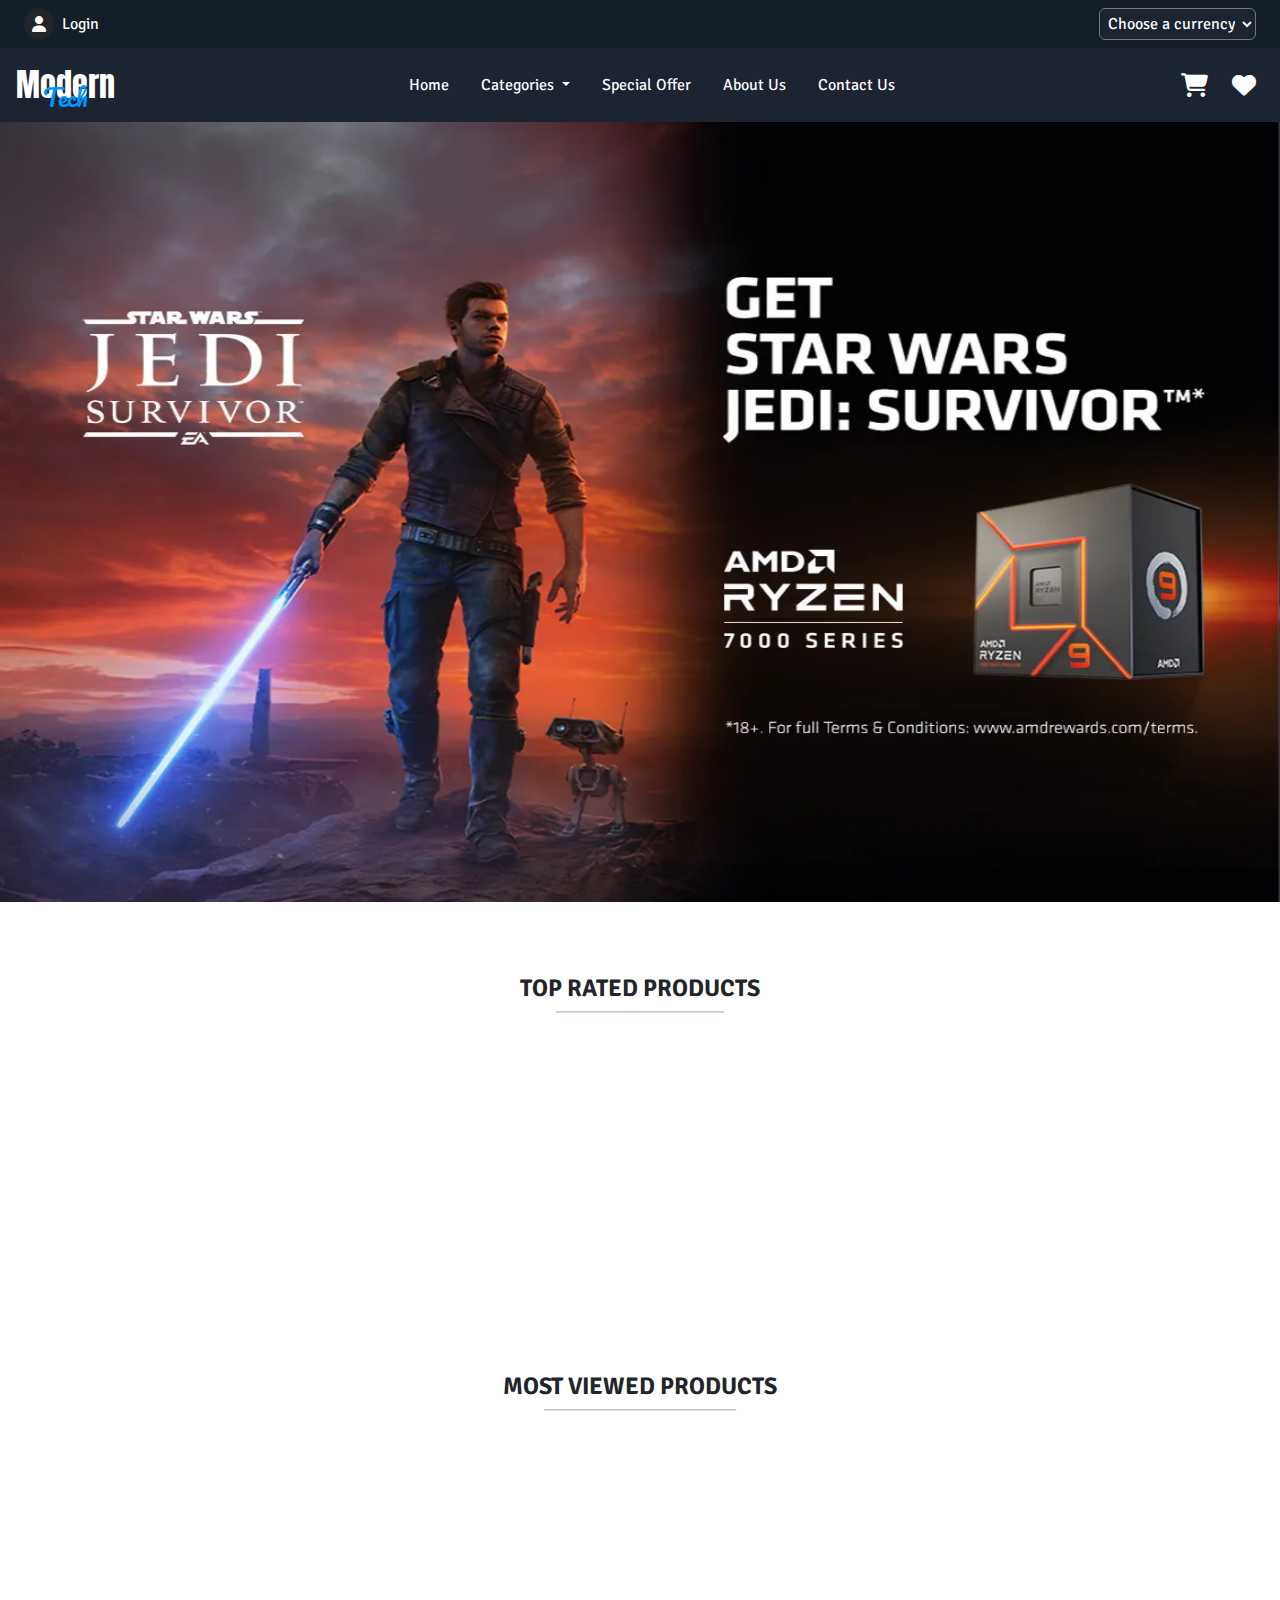
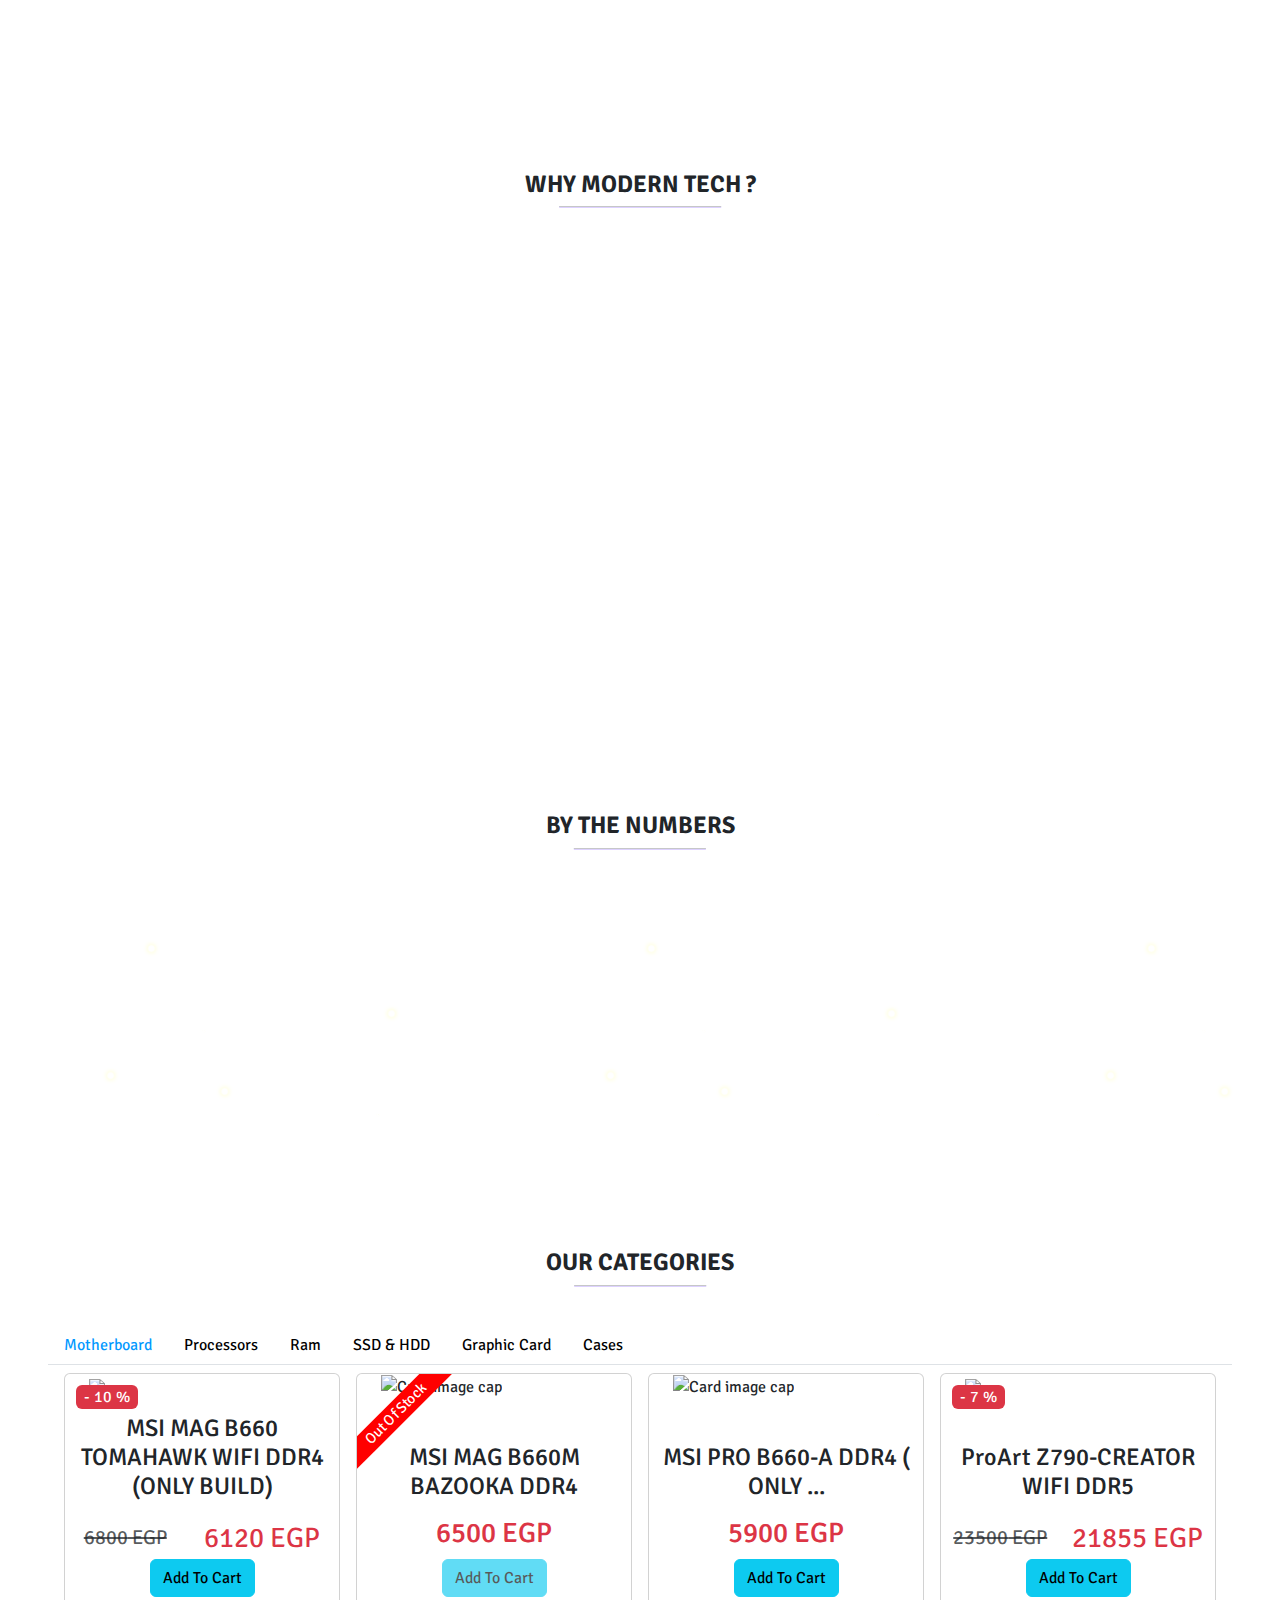
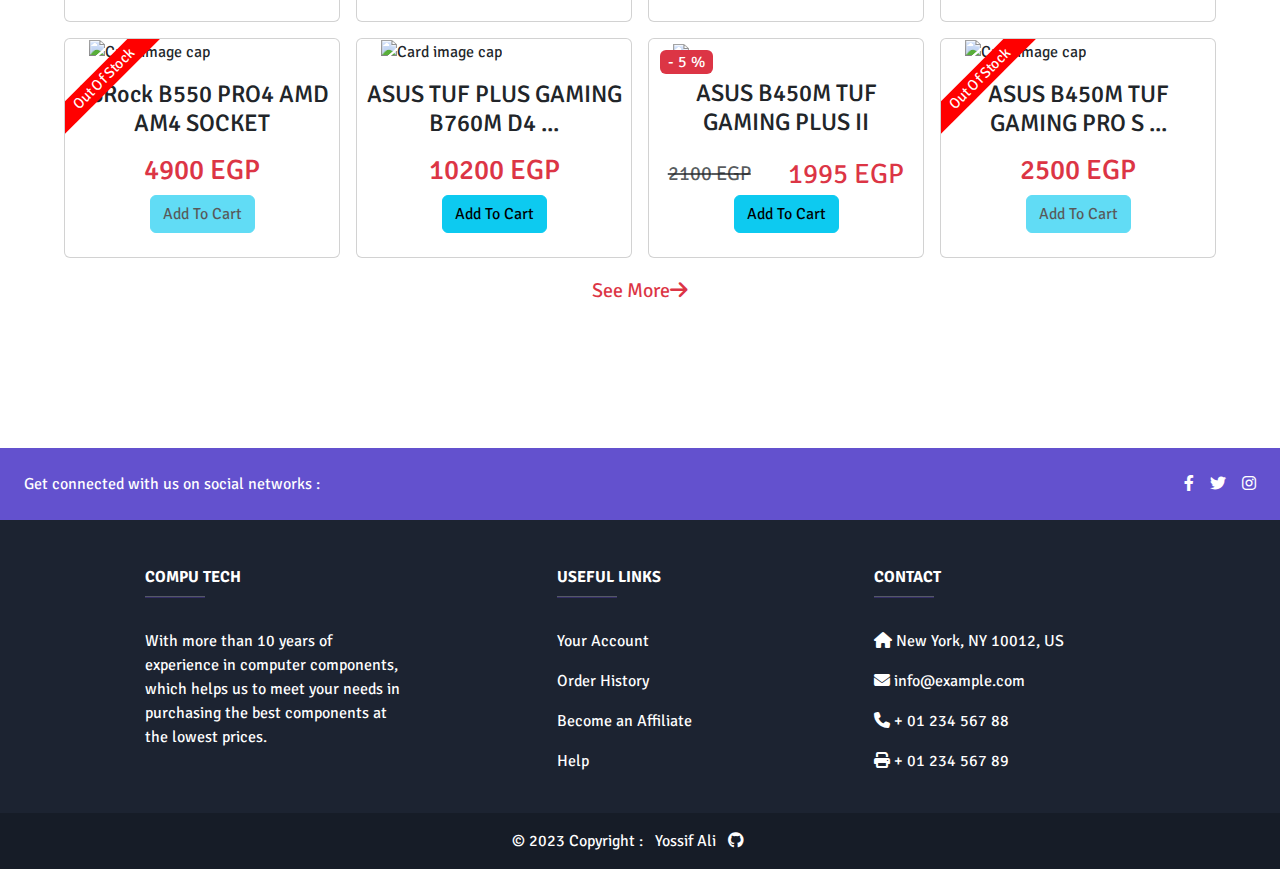
==== index.html @ b9040b74 "9/8/2023" ====
<!DOCTYPE html>
<html lang="en">
	<head>
		<meta charset="UTF-8" />
		<meta http-equiv="X-UA-Compatible" content="IE=edge" />
		<meta name="viewport" content="width=device-width, initial-scale=1.0" />
		<!-- Owl Carousel Style -->
		<link rel="stylesheet" href="Assets/stylesheets/owl.carousel.min.css" />
		<!-- Owl Carousel Theme Style -->
		<link
			rel="stylesheet"
			href="Assets/stylesheets/owl.theme.default.min.css"
		/>
		<!-- Font awesome -->
		<link rel="stylesheet" href="Assets/stylesheets/all.min.css" />
		<!-- Bootstrap -->
		<link rel="stylesheet" href="Assets/stylesheets/bootstrap.min.css" />
		<!-- WOW -->
		<link rel="stylesheet" href="Assets/stylesheets/animate.css" />
		<!-- Global Style -->
		<link rel="stylesheet" href="Assets/stylesheets/global.css" />
		<!-- File Style -->
		<link rel="stylesheet" href="Assets/stylesheets/master.css" />
		<!-- Product Aleart Style -->
		<link rel="stylesheet" href="Assets/stylesheets/productAleart.css" />
		<!-- Title -->
		<title>Home | Modern Tech</title>
		<!-- Icon -->
		<link rel="icon" type="image/x-icon" href="Assets/images/blacklogo.png"/>
	</head>
	<body>
		<!-- Shoppingcart -->
		<aside class="shoppingCart position-fixed d-none">
			<div class="details position-absolute">
				<div class="cartHeader p-3">
					<div
						class="d-flex align-items-center justify-content-between"
					>
						<h4 class="m-0">Your Cart</h4>
						<i class="fas fa-x closeCart"></i>
					</div>
				</div>
				<hr />
				<div class="carts"></div>
				<div class="btns p-3 w-100">
					<hr />
					<div
						class="d-flex gap-2 align-items-center justify-content-end px-3"
					>
						<h6 class="text-muted">Total :</h6>
						<h6 class="totalCartsPrice">0</h6>
					</div>
					<a
						href="cart.html"
						class="btn btn-outline-info w-100 my-2 text-decoration-none"
						>Edit Cart</a
					>
					<a
						href="checkout.html"
						class="btn btn-outline-primary w-100 my-2 text-decoration-none"
						>Checkout</a
					>
				</div>
			</div>
		</aside>
		<!-- Wishlist -->
		<aside class="wishListCtn position-fixed d-none" data-bs-scroll="false" data-bs-backdrop="true">
			<div class="details position-absolute" data-bs-scroll="false" data-bs-backdrop="true">
				<div class="cartHeader p-3">
					<div
						class="d-flex align-items-center justify-content-between"
					>
						<h4 class="m-0">Wishlist</h4>
						<i class="fas fa-x closeCart"></i>
					</div>
				</div>
				<hr />
				<div class="Wishes"></div>
			</div>
		</aside>
		<!-- Loading Icon -->
		<div class="loadingIcon">
			<img src="Assets/images/load.gif" alt="" />
		</div>
		<!-- First Nav -->
		<nav
			class="firstNav text-white w-100 d-flex align-items-center justify-content-between px-4 py-2"
		>
			<div class="login position-relative d-flex align-items-center">
				<div class="nav-item dropdown">
					<a
						class="nav-link menu"
						href="#"
						id="navbarDropdown"
						role="button"
						data-bs-toggle=""
						aria-haspopup="true"
						aria-expanded="false"
					>
						<i
							class="fas fa-user bg-dark text-white userImg position-relative p-2 rounded-pill"
							>
							<img class="rounded-pill" src="" alt=""
						/></i>
					</a>
					<div
						class="dropdown-menu userSettings"
						aria-labelledby="navbarDropdown"
					>
						<a class="dropdown-item logout" href="#">Logout</a>
						<a class="dropdown-item" href="profile.html"
							>Edit Profile</a
						>
						<a class="dropdown-item orderHistory" href="orderhistory.html"
							>Order History</a
						>
					</div>
				</div>
				<a
					href="login.html"
					class="text-decoration-none text-white userName mx-2"
					>Login</a
				>
			</div>
			<select name="currency" id="currency" class="rounded-2 p-1">
				<option hidden value="">Choose a currency</option>
				<option value="Egy">Egy</option>
				<option value="dolar">USD</option>
				<option value="Euro">Euro</option>
				<option value="CAD">CAD</option>
			</select>
		</nav>
		<!-- NavBar -->
		<nav class="navbar navbar-expand-lg navbar-dark px-3" id="nav">
			<div class="navbar-brand fs-2 logo position-relative">
				Modern <span class="position-absolute">Tech</span>
			</div>
			<button
				class="navbar-toggler"
				type="button"
				data-bs-toggle="collapse"
				data-bs-target="#navbarSupportedContent"
				aria-controls="navbarSupportedContent"
				aria-expanded="false"
				aria-label="Toggle navigation"
			>
				<span class="navbar-toggler-icon navbar-dark"></span>
			</button>
			<div class="collapse navbar-collapse" id="navbarSupportedContent">
				<ul class="navbar-nav m-auto">
					<li class="nav-item m-2 active">
						<a class="nav-link position-relative" href="index.html"
							>Home <span class="sr-only">(current)</span></a
						>
					</li>
					<li class="nav-item m-2 dropdown">
						<a
							class="nav-link dropdown-toggle"
							href="#"
							id="navbarDropdown"
							role="button"
							data-bs-toggle="dropdown"
							aria-haspopup="true"
							aria-expanded="false"
						>
							Categories
						</a>
						<div
							class="dropdown-menu"
							aria-labelledby="navbarDropdown"
						>
							<a class="dropdown-item" href="category.html"
								>All Categories</a
							>
							<div class="dropdown-divider"></div>
							<a
								class="dropdown-item"
								href="category.html?category=Motherboard"
								>Motherboard</a
							>
							<a
								class="dropdown-item"
								href="category.html?category=Processors"
								>Processors</a
							>
							<a
								class="dropdown-item"
								href="category.html?category=Ram"
								>Ram</a
							>
							<a
								class="dropdown-item"
								href="category.html?category=SSD"
								>SSD & HDD</a
							>
							<a
								class="dropdown-item"
								href="category.html?category=Graphic%20Card"
								>Graphic Card</a
							>
							<a
								class="dropdown-item"
								href="category.html?category=Cases"
								>Cases</a
							>
							<a class="dropdown-item" href="#"></a>
						</div>
					</li>
					<li class="nav-item m-2">
						<a class="nav-link position-relative" href="#"
							>Special Offer</a
						>
					</li>
					<li class="nav-item m-2">
						<a class="nav-link position-relative" href="#"
							>About Us</a
						>
					</li>
					<li class="nav-item m-2">
						<a class="nav-link position-relative" href="#"
							>Contact Us</a
						>
					</li>
				</ul>
				<div class="cartCtn d-flex align-items-center gap-2 text-white">
					<div class="shopIcon position-relative py-2">
						<i
							class="fa-solid fa-cart-shopping text-secondary fs-4 text-white bg-transparent rounded-pill p-2 shoppingCartIcon"
						></i>
						<span
							class="cartCount position-absolute rounded-pill"
						></span>
					</div>
					<div class="wishListIcon position-relative py-2">
						<i
							class="fas fa-heart text-secondary fs-4 text-white bg-transparent rounded-pill p-2"
						></i>
						<span
							class="WishListCount position-absolute rounded-pill"
						></span>
					</div>
				</div>
			</div>
		</nav>
		<!-- To Top Button -->
		<button id="toTop" class="btn">
			<i class="fas fa-arrow-up"></i>
		</button>
		<!-- Hero Slider -->
		<section class="hero d-none d-md-block">
			<div class="owl-carousel">
				<img
					class="w-100 h-100 banner1"
					src="Assets/images/banner3.jpg"
					alt="Banner Image"
				/>
				<img
					class="w-100 h-100 banner2"
					src="Assets/images/banner2.jpg"
					alt="Banner Image"
				/>
				<img
					class="w-100 h-100 banner3"
					src="Assets/images/banner4.jpg"
					alt="Banner Image"
				/>
				<img
					class="w-100 h-100 banner4"
					src="Assets/images/banner5.webp"
					alt="Banner Image"
				/>
				<img
					class="w-100 h-100 banner5"
					src="Assets/images/banner6.jpg"
					alt="Banner Image"
				/>
				<img
					class="w-100 h-100 banner6"
					src="Assets/images/banner1.jpg"
					alt="Banner Image"
				/>
			</div>
		</section>
		<!-- Mobile Hero Slider -->
		<section class="mHero d-block d-md-none">
			<div class="owl-carousel">
				<img
					class="banner1"
					src="Assets/images/mbanner1.jpg"
					alt="Banner Image"
				/>
				<img
					class="banner2"
					src="Assets/images/mBanner2.jpg"
					alt="Banner Image"
				/>
				<img
					class="banner4"
					src="Assets/images/mbanner4.jpg"
					alt="Banner Image"
				/>
				<img
					class="banner5"
					src="Assets/images/mbanner5.jpg"
					alt="Banner Image"
				/>
				<img
					class="banner6"
					src="Assets/images/mBanner6.jpg"
					alt="Banner Image"
				/>
			</div>
		</section>
		<!-- Top Rated Products -->
		<div class="topRated my-5">
			<div class="sectionHeader position-relative mx-auto mb-5">
				<h4 class="text-uppercase fw-bold">Top Rated Products</h4>
				<hr class="mb-4 mt-0 d-inline-block position-absolute" />
			</div>
			<div
				class="owl-carousel wow fadeIn"
				data-wow-delay="0.5s"
				data-wow-duration="1s"
				data-wow-offset="100"
			></div>
		</div>
		<!-- Most Viewed Products -->
		<div class="mostViewed my-5">
			<div class="sectionHeader position-relative mx-auto mb-5">
				<h4 class="text-uppercase fw-bold">Most Viewed Products</h4>
				<hr class="mb-4 mt-0 d-inline-block position-absolute" />
			</div>
			<div
				class="owl-carousel wow bounceInUp"
				data-wow-duration="1s"
				data-wow-offset="200"
			></div>
		</div>
		
		<!-- Why Modern Tech -->
		<div class="my-5">
			<div class="why my-5 m-auto">
				<div class="whytext">
					<div
						class="sectionHeader position-relative mx-auto mb-5 pb-4"
					>
						<h4 class="text-uppercase fw-bold">
							Why Modern Tech ?
						</h4>
						<hr
							class="mb-4 mt-0 d-inline-block position-absolute"
						/>
					</div>
				</div>
				<div
					class="d-flex justify-content-center gap-4 flex-lg-row flex-column"
				>
					<div
						class="box hover shadow rounded-2 p-2 text-center col-12 col-lg-3 py-5 px-5 position-relative wow bounceInUp"
						data-wow-delay="0.5s"
						data-wow-offset="100"
					>
						<h3>01</h3>
						<h2>High Quality Products</h2>
						<div class="text text-black py-3">
							You can choose from your specs with high products
							variety , high quality , Long Term warranty
						</div>
						<div class="overlay position-absolute rounded-2"></div>
					</div>
					<div
						class="box box2 shadow rounded-2 p-2 text-center col-12 col-lg-3 py-5 px-5 text-white wow bounceInUp"
						data-wow-delay="0.5s"
						data-wow-offset="100"
					>
						<h3>02</h3>
						<h2>Fast delivery</h2>
						<div class="text py-3">
							Enjoy Delivering speed and reliability, Your package
							in our safe hands, Faster than you can think
						</div>
					</div>
					<div
						class="box hover shadow rounded-2 p-2 text-center col-12 col-lg-3 py-5 px-5 position-relative wow bounceInUp"
						data-wow-delay="0.5s"
						data-wow-offset="100"
					>
						<h3>03</h3>
						<h2>Expert Customer Service</h2>
						<div class="text text-black py-3">
							Enjoy Your Pc with Long Term warranty , 24/7
							customer Support
						</div>
						<div
							class="overlay test position-absolute rounded-2"
						></div>
					</div>
				</div>
				<!-- counter -->
				<div class="sectionHeader position-relative mx-auto mt-5 mb-5">
					<h4 class="text-uppercase fw-bold">by the numbers</h4>
					<hr class="mb-4 mt-0 d-inline-block position-absolute" />
				</div>
				<div
					class="row d-flex flex-wrap rounded-2 w-100 m-auto g-4 p-4 my-5 position-relative align-items-stretch"
				>
					<div class="item col-6 col-md-3">
						<div
							class="counterContainer text-center rounded-3 py-5 h-100 wow fadeIn"
							data-wow-duration="1s"
							data-wow-delay=".5s"
							data-wow-offset="100"
						>
							<h5>
								<span class="counter h1 text-white">2000</span
								><span class="text-danger">+</span>
							</h5>
							<p class="text-info">Satisfied Customers</p>
						</div>
					</div>
					<div class="item col-6 col-md-3">
						<div
							class="counterContainer text-center rounded-3 py-5 h-100 wow fadeIn"
							data-wow-duration=".7"
							data-wow-delay=".5s"
							data-wow-offset="100"
						>
							<h5>
								<span class="counter h1 text-white">1200</span
								><span class="text-danger">+</span>
							</h5>
							<p class="text-info">5 Star Reviews</p>
						</div>
					</div>
					<div class="item col-6 col-md-3">
						<div
							class="counterContainer text-center rounded-3 py-5 h-100 wow fadeIn"
							data-wow-duration=".7"
							data-wow-delay=".5s"
							data-wow-offset="100"
						>
							<h5>
								<span class="counter h1 text-white">1800</span
								><span class="text-danger">+</span>
							</h5>
							<p class="text-info">Customer were helped</p>
						</div>
					</div>
					<div class="item col-6 col-md-3">
						<div
							class="counterContainer text-center rounded-3 py-5 h-100 wow fadeIn"
							data-wow-duration="1s"
							data-wow-delay=".5s"
							data-wow-offset="100"
						>
							<h5>
								<span class="counter h1 text-white">1500</span
								><span class="text-danger">+</span>
							</h5>
							<p class="text-info">Orders Shipped</p>
						</div>
					</div>
					<div class="overlay position-absolute"></div>
				</div>
			</div>
		</div>
		<div class="offcanvas offcanvas-start" tabindex="-1" id="offcanvasWithBackdrop" aria-labelledby="offcanvasWithBackdropLabel">
			<div class="offcanvas-header">
			  <h5 class="offcanvas-title" id="offcanvasWithBackdropLabel">Offcanvas with backdrop</h5>
			  <button type="button" class="btn-close text-reset" data-bs-dismiss="offcanvas" aria-label="Close"></button>
			</div>
			<div class="offcanvas-body">
			  <p>.....</p>
			</div>
		  </div>
		<!-- Category -->
		<div class="m-5 pt-5 Categories">
			<div class="sectionHeader position-relative mx-auto mb-5">
				<h4 class="text-uppercase fw-bold">Our Categories</h4>
				<hr class="mb-4 mt-0 d-inline-block position-absolute" />
			</div>
			<button class="d-block d-md-none btn btn-primary m-auto mb-3" type="button" data-bs-toggle="offcanvas" data-bs-target="#offcanvasScrolling" aria-controls="offcanvasScrolling">Change Category</button>
			<div class="offcanvas offcanvas-start" data-bs-scroll="false" data-bs-backdrop="false" tabindex="-1" id="offcanvasScrolling" aria-labelledby="offcanvasScrollingLabel">
				<div class="offcanvas-header">
				  <h5 class="offcanvas-title text-dark" id="offcanvasScrollingLabel">Choose Category</h5>
				  <button type="button" class="btn-close text-reset" data-bs-dismiss="offcanvas" aria-label="Close"></button>
				</div>
				<div class="offcanvas-body">
						  <nav>
						  <div class="d-flex flex-column" id="nav-tab" role="tablist">
							  <button
								  class="btn btn-primary categoryTab p-2 m-2 active"
								  id="Motherboard-tab"
								  data-bs-toggle="tab"
								  data-bs-target="#Motherboard"
								  type="button"
								  role="tab"
								  aria-controls="Motherboard"
								  aria-selected="true"
							  >
								  Motherboard
							  </button>
							  <button
								  class="btn btn-primary categoryTab p-2 m-2"
								  id="Processors-tab"
								  data-bs-toggle="tab"
								  data-bs-target="#Processors"
								  type="button"
								  role="tab"
								  aria-controls="Processors"
								  aria-selected="false"
							  >
								  Processors
							  </button>
							  <button
								  class="btn btn-primary categoryTab p-2 m-2"
								  id="Ram-tab"
								  data-bs-toggle="tab"
								  data-bs-target="#Ram"
								  type="button"
								  role="tab"
								  aria-controls="Ram"
								  aria-selected="false"
							  >
								  Ram
							  </button>
							  <button
								  class="btn btn-primary categoryTab p-2 m-2"
								  id="SSD-tab"
								  data-bs-toggle="tab"
								  data-bs-target="#SSD"
								  type="button"
								  role="tab"
								  aria-controls="SSD"
								  aria-selected="false"
							  >
								  SSD & HDD
							  </button>
							  <button
								  class="btn btn-primary categoryTab p-2 m-2"
								  id="Graphic_Card-tab"
								  data-bs-toggle="tab"
								  data-bs-target="#Graphic_Card"
								  type="button"
								  role="tab"
								  aria-controls="Graphic_Card"
								  aria-selected="false"
							  >
								  Graphic Card
							  </button>
							  <button
								  class="btn btn-primary categoryTab p-2 m-2"
								  id="Cases-tab"
								  data-bs-toggle="tab"
								  data-bs-target="#Cases"
								  type="button"
								  role="tab"
								  aria-controls="Cases"
								  aria-selected="false"
							  >
								  Cases
							  </button>
						  </div>
					  </nav>
				</div>
			  </div>
			<nav class="d-none d-md-block">
				<div class="nav nav-tabs" id="nav-tab" role="tablist">
					<button
						class="nav-link active"
						id="Motherboard-tab"
						data-bs-toggle="tab"
						data-bs-target="#Motherboard"
						type="button"
						role="tab"
						aria-controls="Motherboard"
						aria-selected="true"
					>
						Motherboard
					</button>
					<button
						class="nav-link"
						id="Processors-tab"
						data-bs-toggle="tab"
						data-bs-target="#Processors"
						type="button"
						role="tab"
						aria-controls="Processors"
						aria-selected="false"
					>
						Processors
					</button>
					<button
						class="nav-link"
						id="Ram-tab"
						data-bs-toggle="tab"
						data-bs-target="#Ram"
						type="button"
						role="tab"
						aria-controls="Ram"
						aria-selected="false"
					>
						Ram
					</button>
					<button
						class="nav-link"
						id="SSD-tab"
						data-bs-toggle="tab"
						data-bs-target="#SSD"
						type="button"
						role="tab"
						aria-controls="SSD"
						aria-selected="false"
					>
						SSD & HDD
					</button>
					<button
						class="nav-link"
						id="Graphic_Card-tab"
						data-bs-toggle="tab"
						data-bs-target="#Graphic_Card"
						type="button"
						role="tab"
						aria-controls="Graphic_Card"
						aria-selected="false"
					>
						Graphic Card
					</button>
					<button
						class="nav-link"
						id="Cases-tab"
						data-bs-toggle="tab"
						data-bs-target="#Cases"
						type="button"
						role="tab"
						aria-controls="Cases"
						aria-selected="false"
					>
						Cases
					</button>
				</div>
			</nav>
			<div class="tab-content px-3 py-2" id="nav-tabContent">
				<div
					class="tab-pane fade show active"
					id="Motherboard"
					role="tabpanel"
					aria-labelledby="Motherboard"
					tabindex="0"
				>
				<h4 class="text-center d-block d-md-none mb-5">Motherboard</h4>
					<div
						class="row productList g-3 motherboard pb-5 position-relative"
					>
						<a
							href="#"
							class="see text-decoration-none position-absolute text-danger fs-5"
							data-category="Motherboard"
							>See More<i class="fas fa-arrow-right"></i
						></a>
					</div>
				</div>
				<div
					class="tab-pane fade"
					id="Processors"
					role="tabpanel"
					aria-labelledby="Processors-tab"
					tabindex="0"
				>
				<h4 class="text-center d-block d-md-none">Processors</h4>
					<div class="row g-3 processors pb-5 position-relative">
						<a
							href="#"
							class="see text-decoration-none position-absolute text-danger fs-5"
							data-category="Processors"
							>See More<i class="fas fa-arrow-right"></i
						></a>
					</div>
				</div>
				<div
					class="tab-pane fade"
					id="Ram"
					role="tabpanel"
					aria-labelledby="Ram-tab"
					tabindex="0"
				>
					<h4 class="text-center d-block d-md-none">Ram</h4>
					<div class="row g-3 ram pb-5 position-relative">
						<a
							href="#"
							class="see text-decoration-none position-absolute text-danger fs-5"
							data-category="Ram"
							>See More<i class="fas fa-arrow-right"></i
						></a>
					</div>
				</div>
				<div
					class="tab-pane fade"
					id="SSD"
					role="tabpanel"
					aria-labelledby="SSD-tab"
					tabindex="0"
				>
				<h4 class="text-center d-block d-md-none">SSD & HDD</h4>
					<div class="row g-3 SSD pb-5 position-relative">
						<a
							href="#"
							class="see text-decoration-none position-absolute text-danger fs-5"
							data-category="SSD"
							>See More<i class="fas fa-arrow-right"></i
						></a>
					</div>
				</div>
				<div
					class="tab-pane fade"
					id="Graphic_Card"
					role="tabpanel"
					aria-labelledby="Graphic_Card-tab"
					tabindex="0"
				>
				<h4 class="text-center d-block d-md-none">Graphic Cards</h4>
					<div class="row g-3 graphicCard pb-5 position-relative">
						<a
							href="#"
							class="see text-decoration-none position-absolute text-danger fs-5"
							data-category="Graphic Card"
							>See More<i class="fas fa-arrow-right"></i
						></a>
					</div>
				</div>
				<div
					class="tab-pane fade"
					id="Cases"
					role="tabpanel"
					aria-labelledby="Cases"
					tabindex="0"
				>
				<h4 class="text-center d-block d-md-none">Cases</h4>
					<div class="row g-3 cases pb-5 position-relative">
						<a
							href="#"
							class="see text-decoration-none position-absolute text-danger fs-5"
							data-category="Cases"
							>See More<i class="fas fa-arrow-right"></i
						></a>
					</div>
				</div>
			</div>
		</div>
		<button type="button" class="btn btn-primary" id="liveToastBtn">Show live toast</button>
		<div class="position-fixed bottom-0 end-0 p-3" style="z-index: 11">
			<div id="liveToast" class="toast hide" role="alert" aria-live="assertive" aria-atomic="true">
			  <div class="toast-header">
				<strong class="me-auto">Modern Tech</strong>
				<small>Now</small>
				<button type="button" class="btn-close" data-bs-dismiss="toast" aria-label="Close"></button>
			  </div>
			  <div class="toast-body">
				Thanks For Making Order , View Order History For Details
			  </div>
			</div>
		  </div>
		<!-- Products Overlay -->
		<section class="Products">
			<div class="container">
				<div
					class="productCtn d-flex g-3 mt-5 align-items-stretch ms-0"
				>
					<div class="productOverlay" id="productOverlay"></div>
				</div>
			</div>
		</section>
		<!-- Footer -->
		<footer class="text-center text-lg-start text-white">
			<div class="d-flex justify-content-between p-4 getConected">
				<div>
					<span>Get connected with us on social networks :</span>
				</div>
				<div class="d-flex gap-3">
					<a href="#" class="text-white text-decoration-none">
						<i class="fab fa-facebook-f"></i>
					</a>
					<a href="#" class="text-white text-decoration-none">
						<i class="fab fa-twitter"></i>
					</a>
					<a href="#" class="text-white text-decoration-none">
						<i class="fab fa-instagram"></i>
					</a>
				</div>
			</div>
			<div>
				<div class="container text-center text-md-start mt-5">
					<div class="row mt-3">
						<div class="col-md-3 col-lg-4 col-xl-3 mx-auto mb-4">
							<h6 class="text-uppercase fw-bold">Compu Tech</h6>
							<hr
								class="mb-4 mt-0 d-inline-block mx-auto"
								style="
									width: 60px;
									background-color: #7c4dff;
									height: 2px;
								"
							/>
							<p>
								With more than 10 years of experience in
								computer components, which helps us to meet your
								needs in purchasing the best components at the
								lowest prices.
							</p>
						</div>
						<div class="col-md-3 col-lg-2 col-xl-2 mx-auto mb-4">
							<h6 class="text-uppercase fw-bold">Useful links</h6>
							<hr
								class="mb-4 mt-0 d-inline-block mx-auto"
								style="
									width: 60px;
									background-color: #7c4dff;
									height: 2px;
								"
							/>
							<p>
								<a
									href="profile.html"
									class="text-white text-decoration-none"
									>Your Account</a
								>
							</p>
							<p>
								<a
									href="orderhistory.html"
									class="text-white text-decoration-none"
									>Order History</a
								>
							</p>
							<p>
								<a
									href="#!"
									class="text-white text-decoration-none"
									>Become an Affiliate</a
								>
							</p>
							<p>
								<a
									href="#!"
									class="text-white text-decoration-none"
									>Help</a
								>
							</p>
						</div>
						<div
							class="col-md-4 col-lg-3 col-xl-3 mx-auto mb-md-0 mb-4"
						>
							<h6 class="text-uppercase fw-bold">Contact</h6>
							<hr
								class="mb-4 mt-0 d-inline-block mx-auto"
								style="
									width: 60px;
									background-color: #7c4dff;
									height: 2px;
								"
							/>
							<p>
								<i class="fas fa-home mr-3"></i> New York, NY
								10012, US
							</p>
							<p>
								<i class="fas fa-envelope mr-3"></i>
								info@example.com
							</p>
							<p>
								<i class="fas fa-phone mr-3"></i> + 01 234 567
								88
							</p>
							<p>
								<i class="fas fa-print mr-3"></i> + 01 234 567
								89
							</p>
						</div>
					</div>
				</div>
			</div>
			<div
				class="text-center p-3"
				style="background-color: rgba(0, 0, 0, 0.2)"
			>
				© 2023 Copyright :
				<span class="text-white mx-2 text-decoration-none"
					>Yossif Ali</span
				>
				<a
					href="https://github.com/yossifali360"
					class="text-white me-4 text-decoration-none"
				>
					<i class="fab fa-github"></i>
				</a>
			</div>
		</footer>
		<!-- Js Files -->
		<!-- Jquery Js -->
		<script src="Assets/javascript/jquery-1.9.1.min.js"></script>
		<!-- Owl Carousel Js -->
		<script src="Assets/javascript/owl.carousel.min.js"></script>
		<!-- Bootstrap js -->
		<script src="Assets/javascript/bootstrap.bundle.min.js"></script>
		<!-- WOW Js -->
		<script src="Assets/javascript/wow.min.js"></script>
		<!-- Start Wow js -->
		<script>
			new WOW().init();
		</script>
		<!-- Products Data -->
		<script type="module" src="Assets/javascript/productsdata.js"></script>
		<!-- Sweetaleart Js -->
		<script src="Assets/javascript/sweetalert2.all.min.js"></script>
		<!-- Global Js -->
		<script type="module" src="Assets/javascript/global.js" defer></script>
		<!-- index Js -->
		<script type="module" src="Assets/javascript/index.js"></script>
		<!-- Change Currency Js -->
		<script src="Assets/javascript/changeCurrency.js"></script>
	</body>
</html>
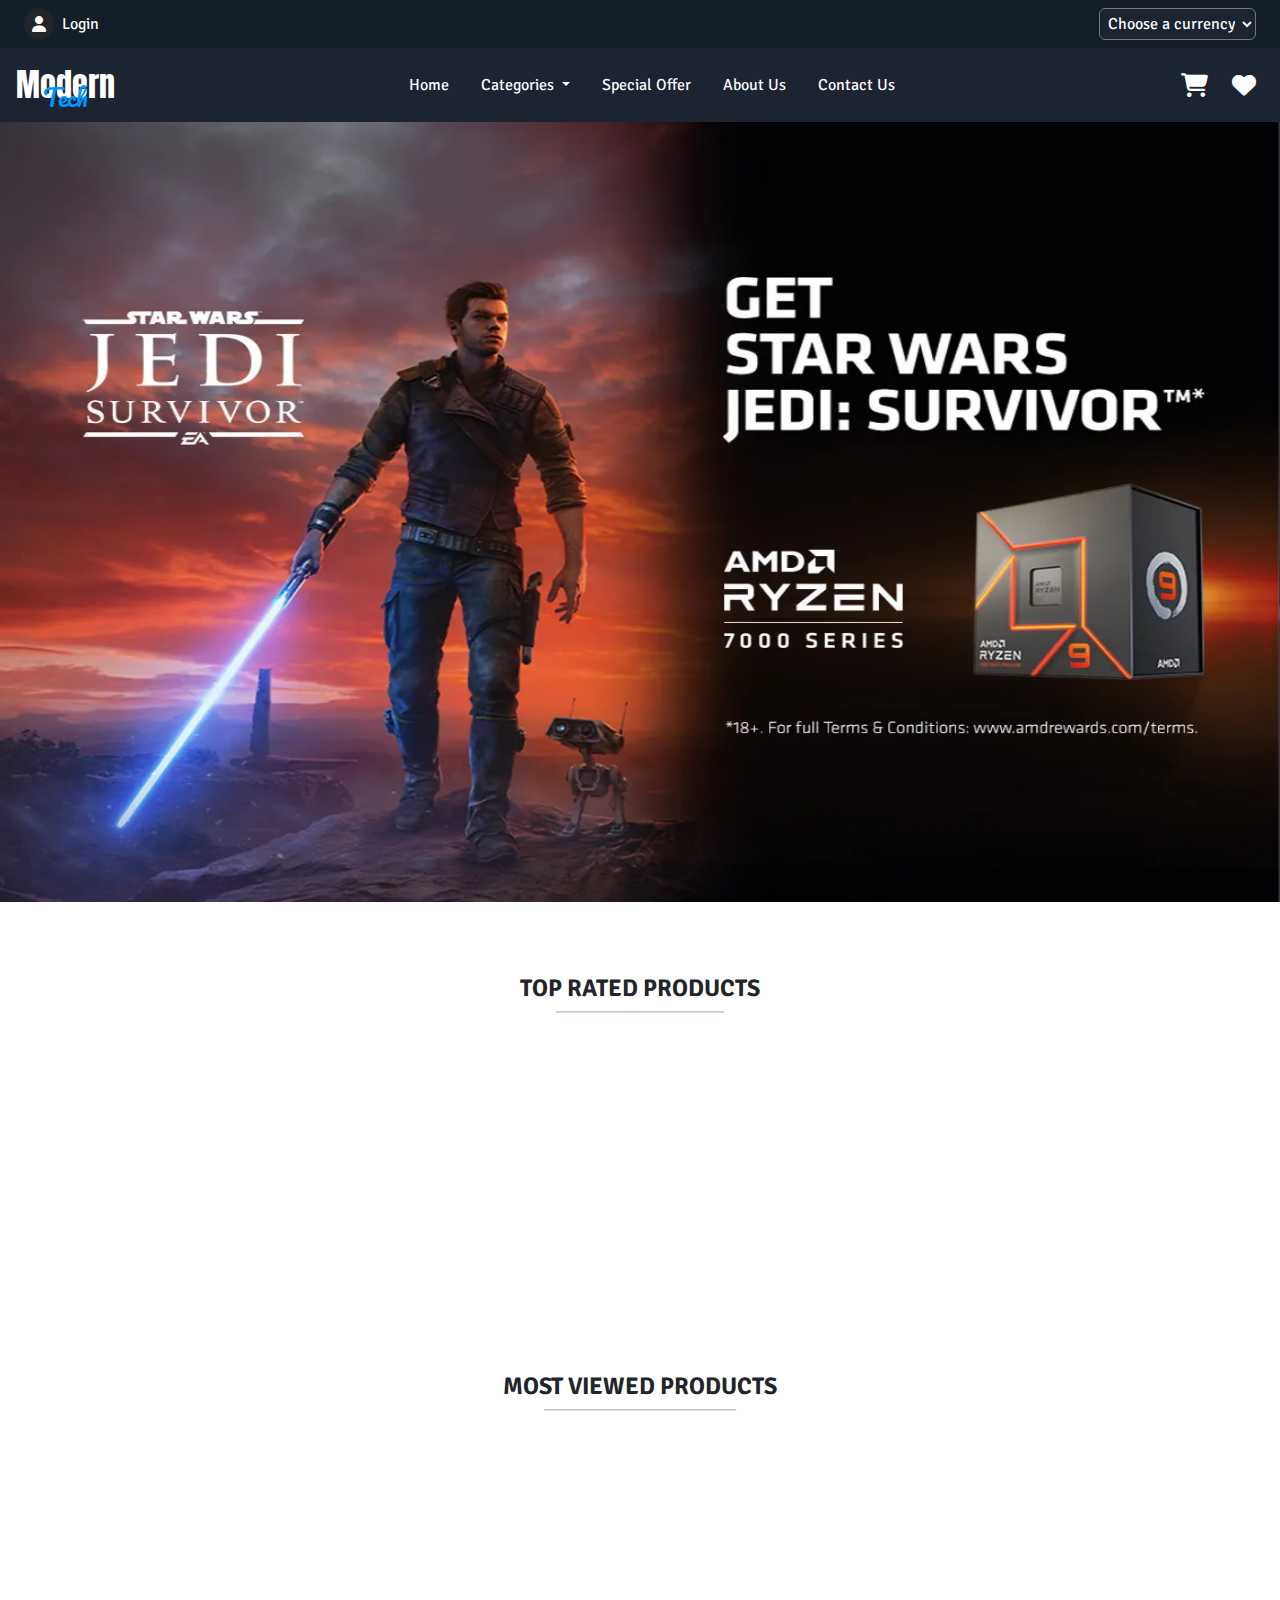
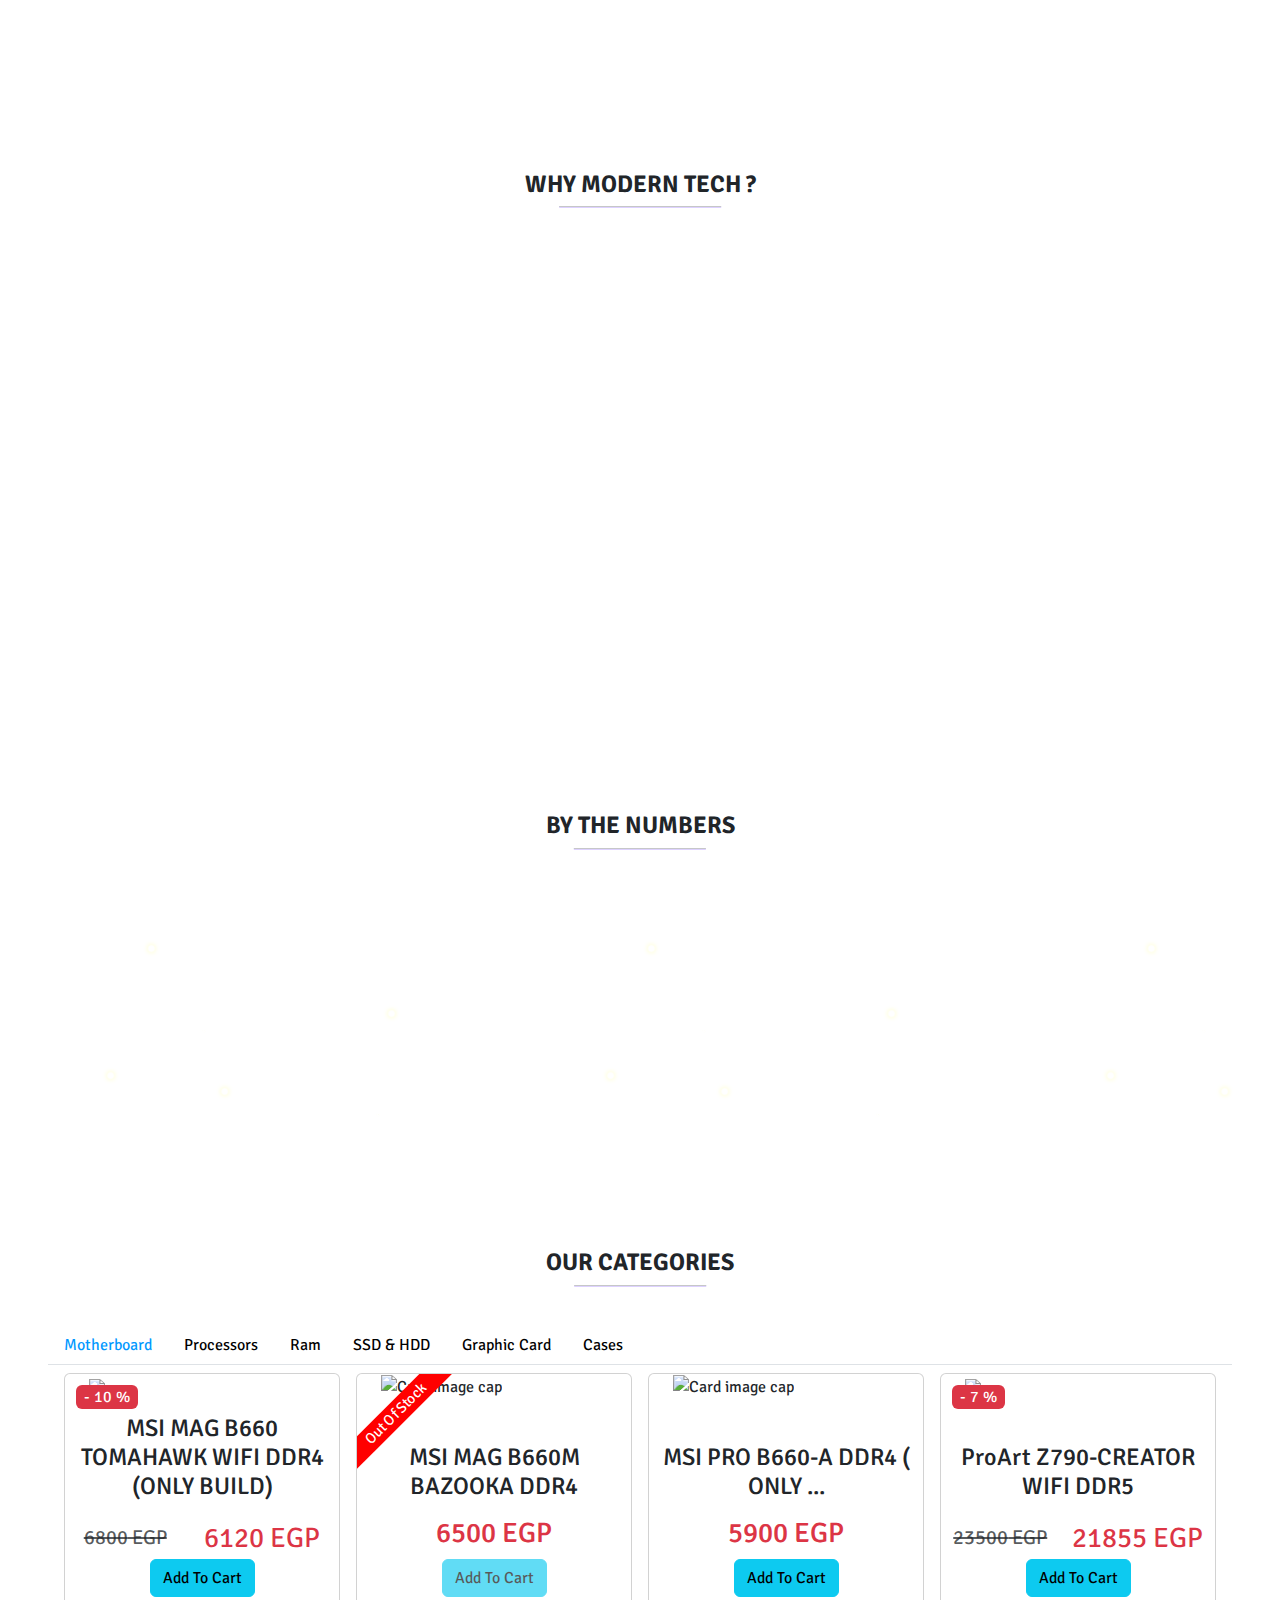
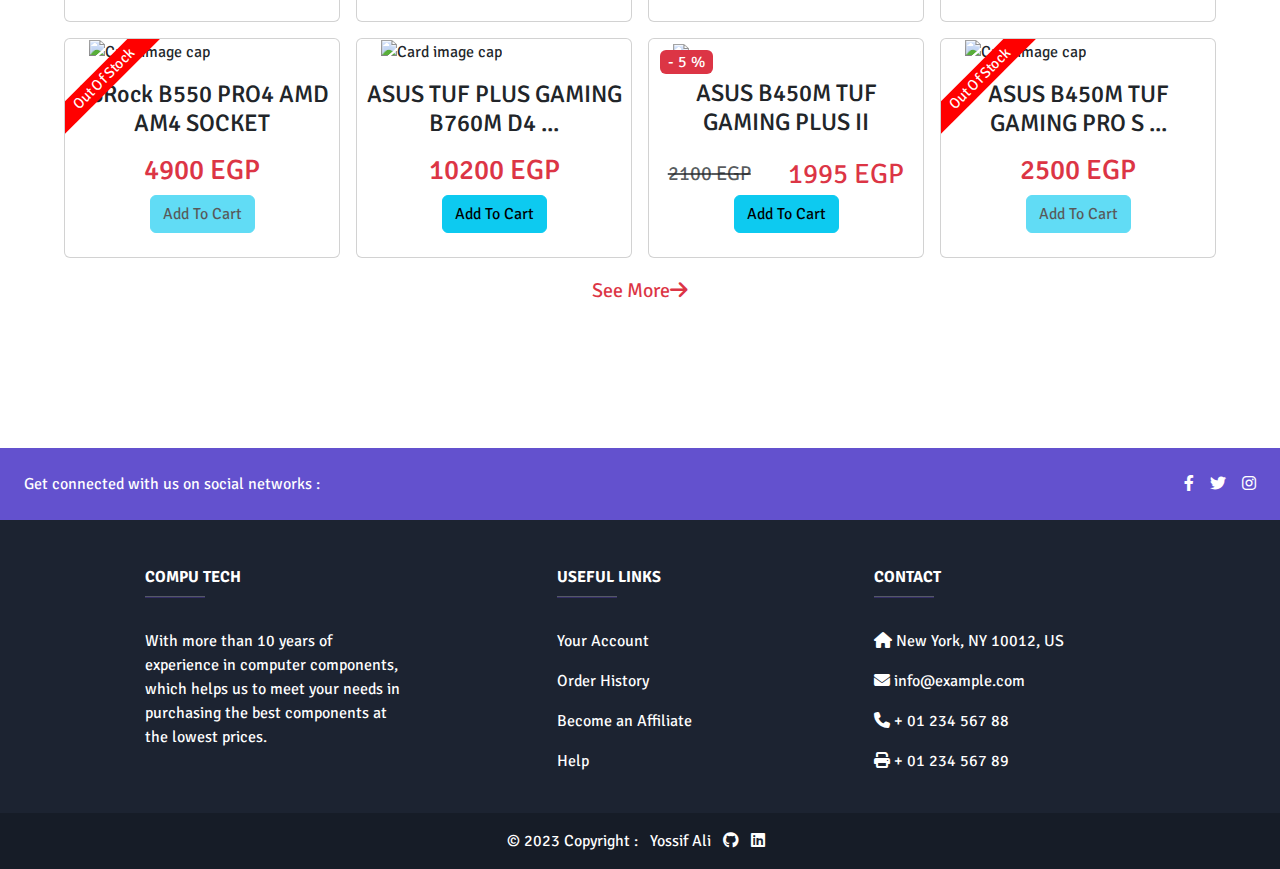
==== commit 09b939d6: "9/8/2023" ====
--- a/index.html
+++ b/index.html
@@ -889,9 +889,15 @@
 				>
 				<a
 					href="https://github.com/yossifali360"
-					class="text-white me-4 text-decoration-none"
+					class="text-white me-2 text-decoration-none"
 				>
 					<i class="fab fa-github"></i>
+				</a>
+				<a
+					href="https://www.linkedin.com/in/yossifali360/"
+					class="text-white me-2 text-decoration-none"
+				>
+					<i class="fab fa-linkedin"></i>
 				</a>
 			</div>
 		</footer>
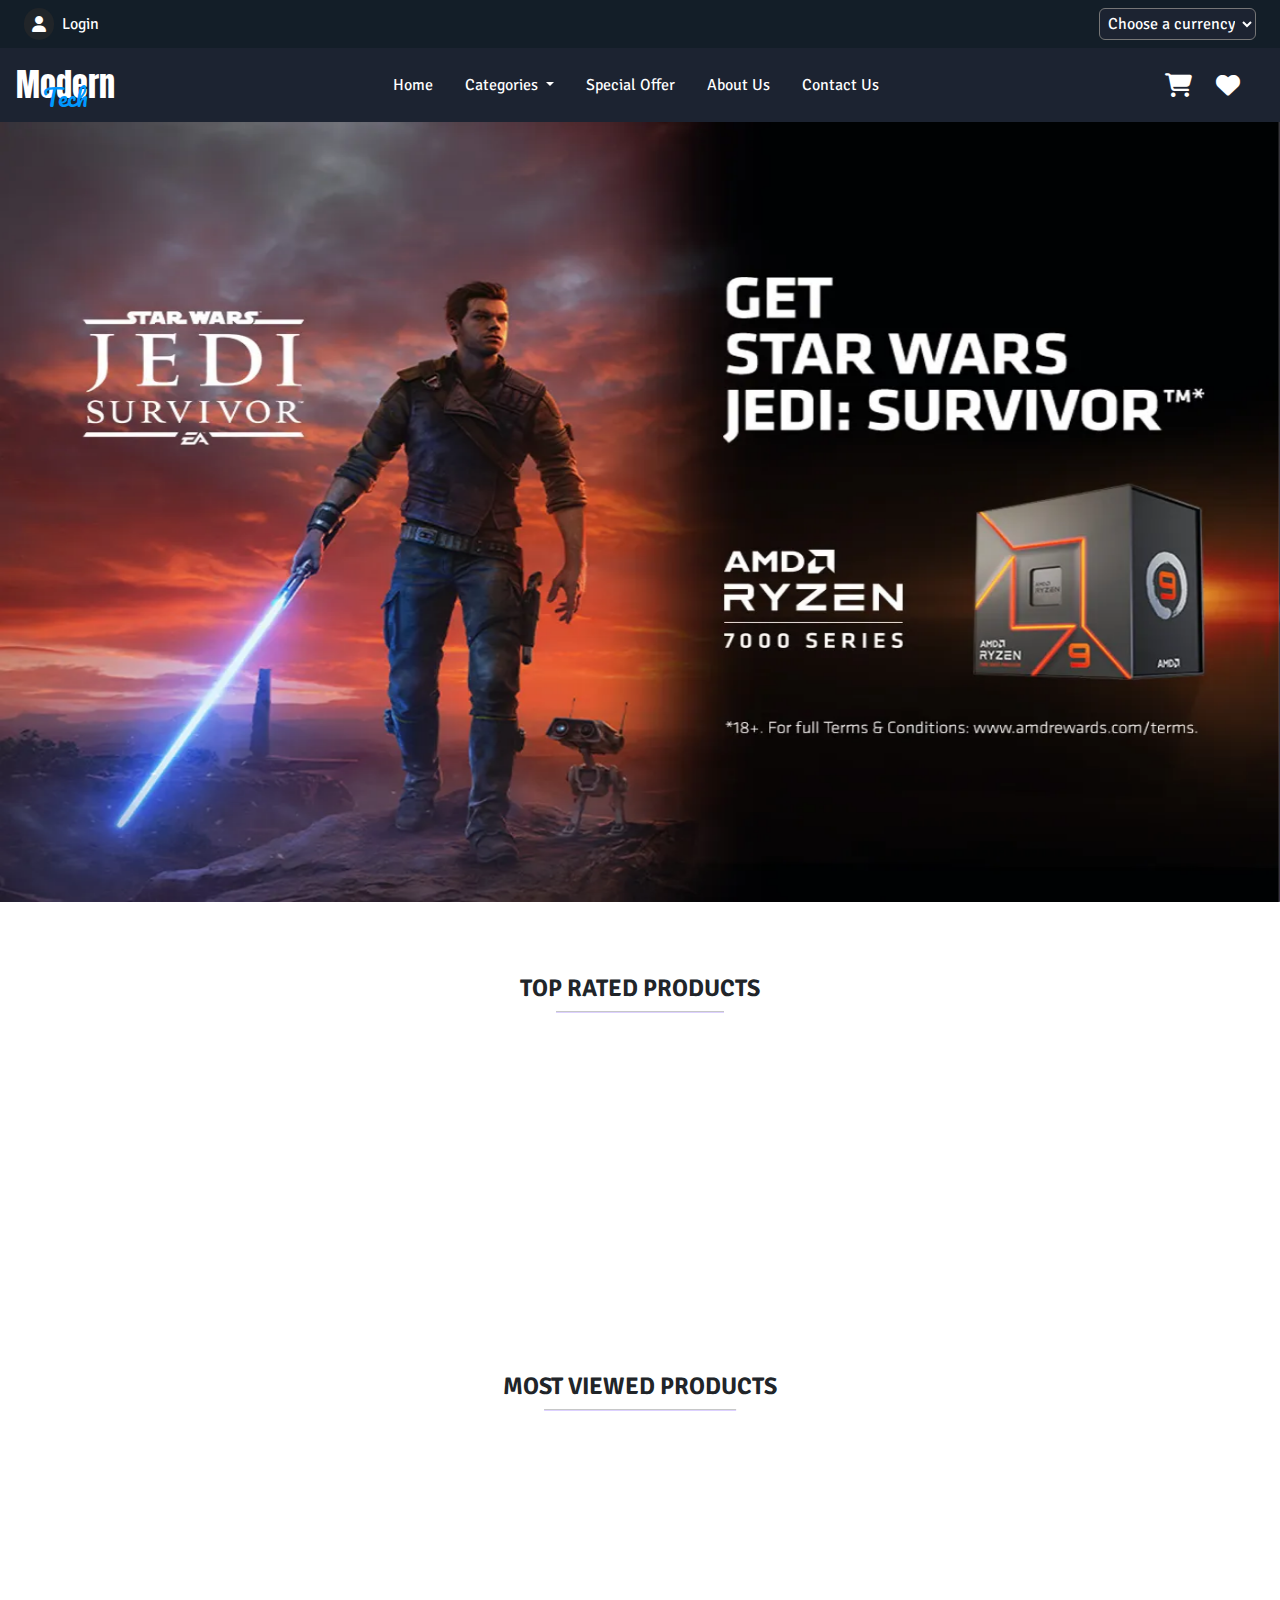
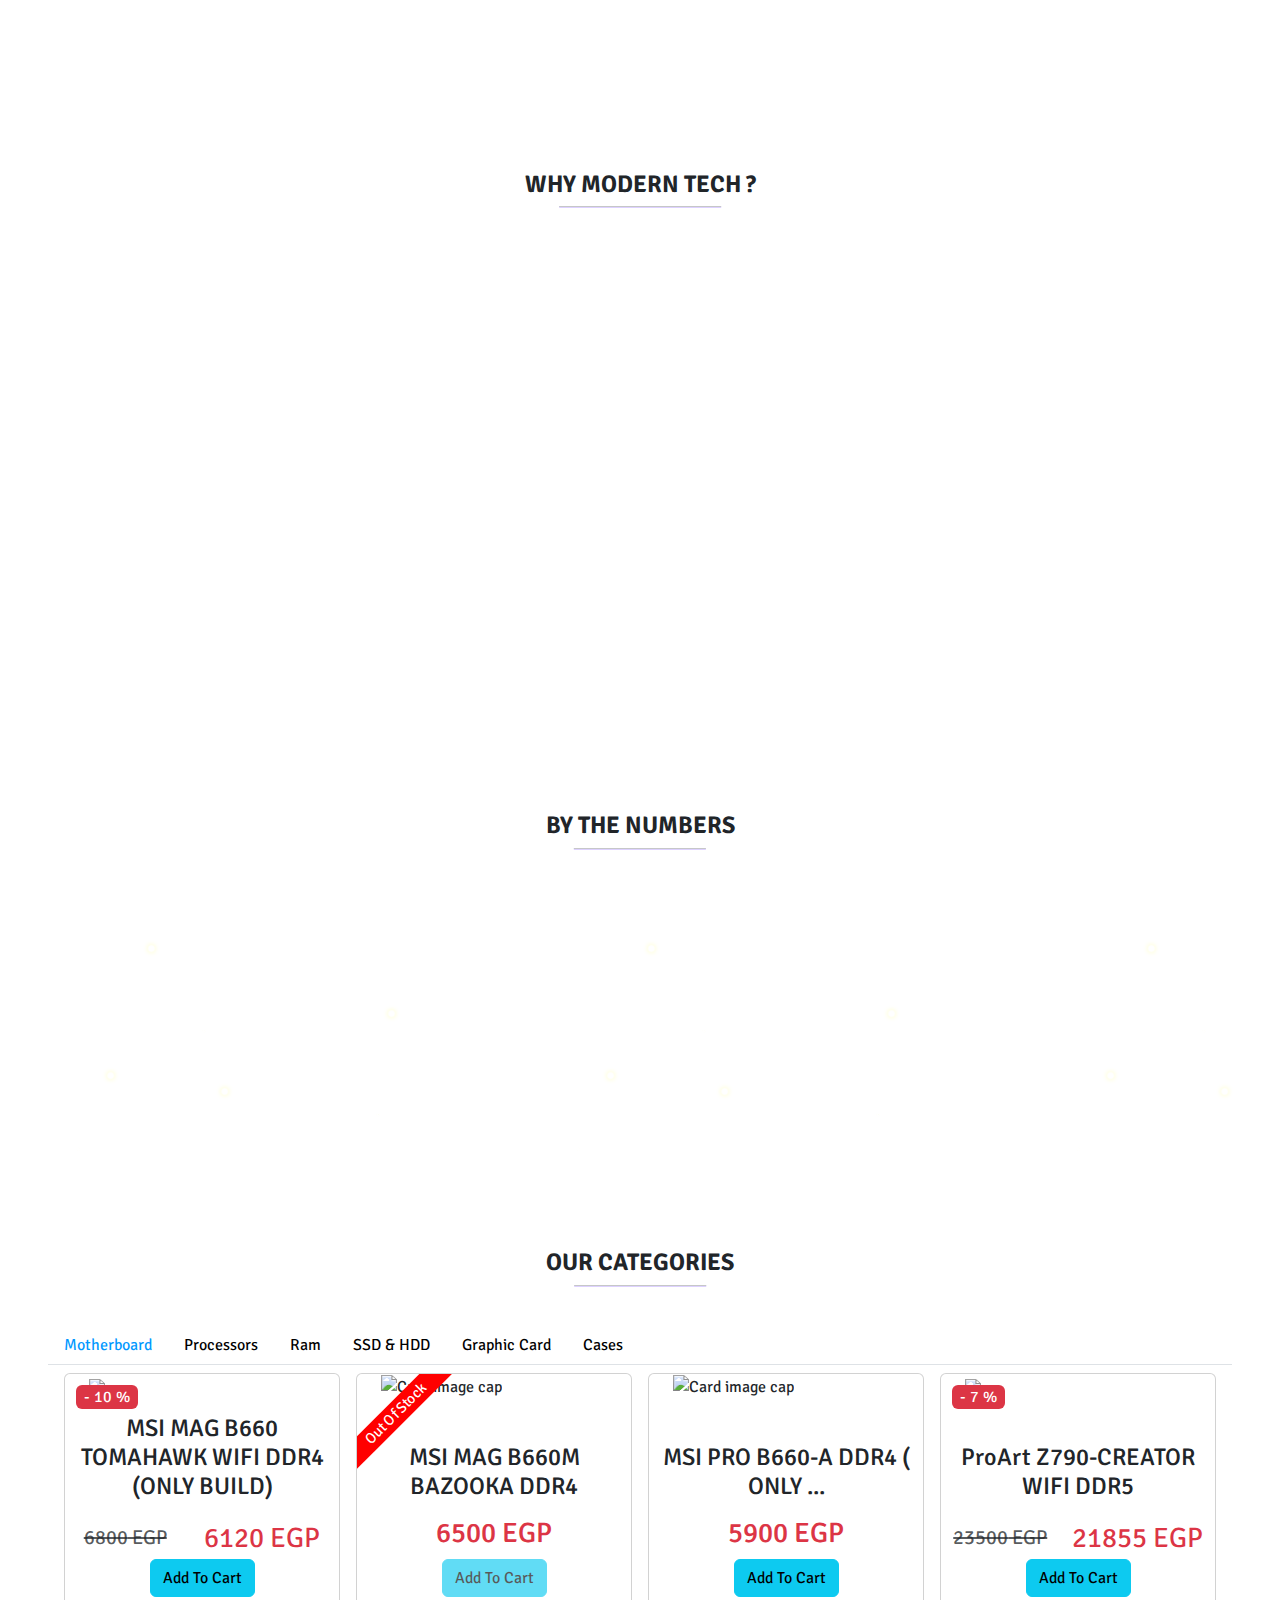
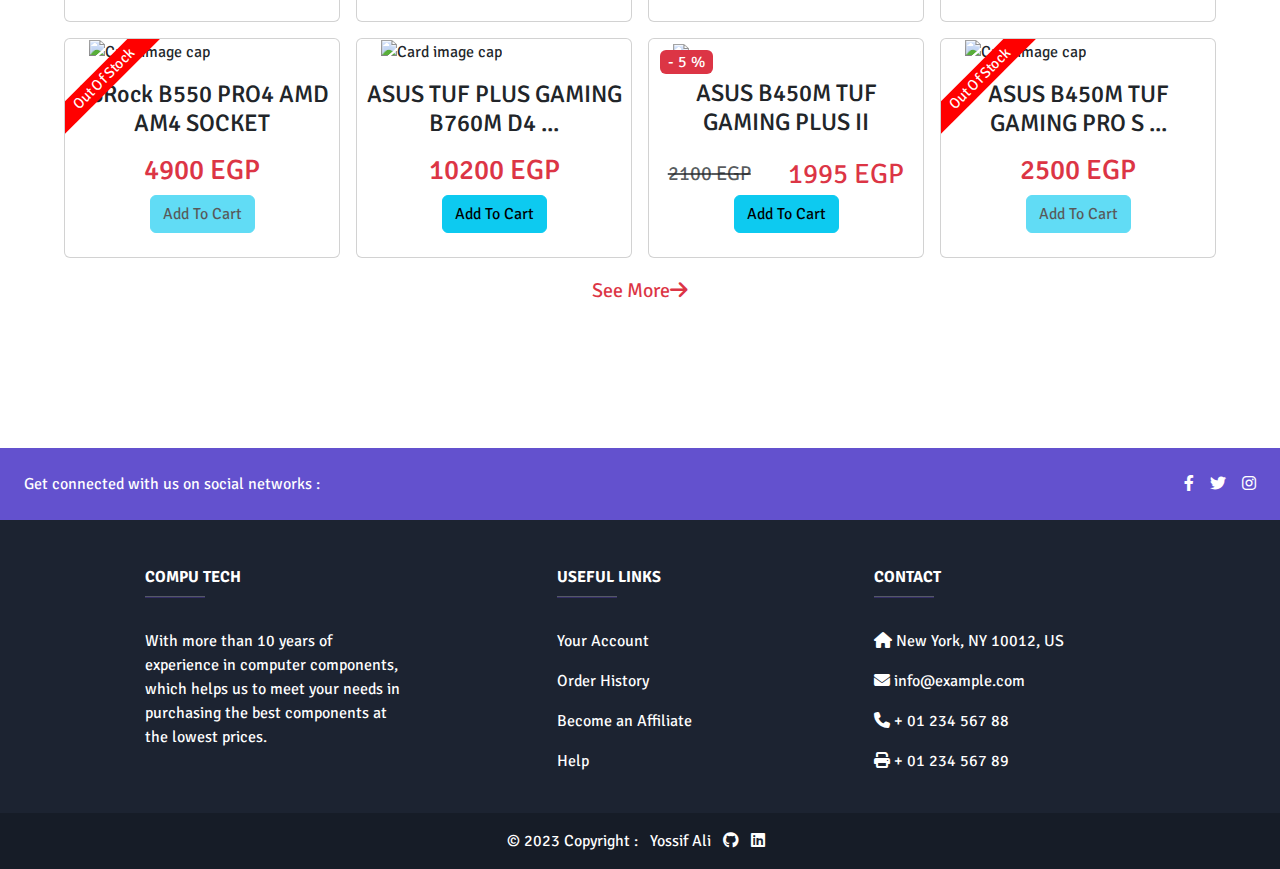
==== commit 048ac991: "19/9/2023" ====
--- a/index.html
+++ b/index.html
@@ -80,11 +80,11 @@
 		</aside>
 		<!-- Loading Icon -->
 		<div class="loadingIcon">
-			<img src="Assets/images/load.gif" alt="" />
+			<img src="Assets/images/load.gif" alt="Loading Logo" />
 		</div>
 		<!-- First Nav -->
 		<nav
-			class="firstNav text-white w-100 d-flex align-items-center justify-content-between px-4 py-2"
+			class="firstNav text-white w-100 d-none d-lg-flex align-items-center justify-content-between px-4 py-2"
 		>
 			<div class="login position-relative d-flex align-items-center">
 				<div class="nav-item dropdown">
@@ -100,7 +100,7 @@
 						<i
 							class="fas fa-user bg-dark text-white userImg position-relative p-2 rounded-pill"
 							>
-							<img class="rounded-pill" src="" alt=""
+							<img class="rounded-pill" src="" alt="User Img"
 						/></i>
 					</a>
 					<div
@@ -131,10 +131,10 @@
 			</select>
 		</nav>
 		<!-- NavBar -->
-		<nav class="navbar navbar-expand-lg navbar-dark px-3" id="nav">
-			<div class="navbar-brand fs-2 logo position-relative">
+		<nav class="mainNav navbar navbar-expand-lg navbar-dark px-3 d-none d-lg-flex" id="nav">
+			<a href="index.html" class="navbar-brand fs-2 logo position-relative">
 				Modern <span class="position-absolute">Tech</span>
-			</div>
+			</a>
 			<button
 				class="navbar-toggler"
 				type="button"
@@ -217,7 +217,7 @@
 						>
 					</li>
 					<li class="nav-item m-2">
-						<a class="nav-link position-relative" href="#"
+						<a class="nav-link position-relative" href="contactus.html"
 							>Contact Us</a
 						>
 					</li>
@@ -241,6 +241,102 @@
 					</div>
 				</div>
 			</div>
+		</nav>
+		<!-- Mobile NavBar -->
+		<nav class="mobileNav sticky-top navbar navbar-expand-lg navbar-dark px-3 d-flex d-lg-none" id="nav">
+			<div class="navbar-brand fs-2 logo position-relative">
+				Modern <span class="position-absolute">Tech</span>
+			</div>
+			<div class="mobileBars d-flex align-items-center justify-content-center">
+				<i class="fas fa-bars text-white fs-3" type="button" data-bs-toggle="offcanvas" data-bs-target="#offcanvasRight" aria-controls="offcanvasRight"></i>
+			</div>
+			<div class="offcanvas offcanvas-end" tabindex="-1" id="offcanvasRight" aria-labelledby="offcanvasRightLabel">
+			  <div class="offcanvas-header bg-dark">
+				<h5 id="offcanvasRightLabel"><div class="navbar-brand fs-2 logo position-relative">
+					Modern <span class="position-absolute">Tech</span>
+				</div></h5>
+				<i type="button" class="fas fa-x text-white bg-dark " data-bs-dismiss="offcanvas" aria-label="Close"></i>
+			  </div>
+			  <div class="offcanvas-body bg-dark navOffcanvas">
+				<ul class="navbar-nav m-auto bg-dark">
+					<li class="nav-item m-2 active">
+						<a class="nav-link position-relative" href="index.html"
+							>Home <span class="sr-only">(current)</span></a
+						>
+					</li>
+					<li class="nav-item m-2 dropdown">
+						<a
+							class="nav-link dropdown-toggle"
+							href="#"
+							id="navbarDropdown"
+							role="button"
+							data-bs-toggle="dropdown"
+							aria-haspopup="true"
+							aria-expanded="false"
+						>
+							Categories
+						</a>
+						<div
+							class="dropdown-menu bg-dark border-0"
+							aria-labelledby="navbarDropdown border-0"
+						>
+							<a class="dropdown-item border-0" href="category.html"
+								>All Categories</a
+							>
+							<div class="dropdown-divider border-0"></div>
+							<a
+								class="dropdown-item border-0"
+								href="category.html?category=Motherboard"
+								>Motherboard</a
+							>
+							<a
+								class="dropdown-item border-0"
+								href="category.html?category=Processors"
+								>Processors</a
+							>
+							<a
+								class="dropdown-item border-0"
+								href="category.html?category=Ram"
+								>Ram</a
+							>
+							<a
+								class="dropdown-item border-0"
+								href="category.html?category=SSD"
+								>SSD & HDD</a
+							>
+							<a
+								class="dropdown-item border-0"
+								href="category.html?category=Graphic%20Card"
+								>Graphic Card</a
+							>
+							<a
+								class="dropdown-item border-0"
+								href="category.html?category=Cases"
+								>Cases</a
+							>
+							<a class="dropdown-item border-0" href="#"></a>
+						</div>
+					</li>
+					<li class="nav-item m-2">
+						<a class="nav-link position-relative" href="#"
+							>Special Offer</a
+						>
+					</li>
+					<li class="nav-item m-2">
+						<a class="nav-link position-relative" href="#"
+							>About Us</a
+						>
+					</li>
+					<li class="nav-item m-2">
+						<a class="nav-link position-relative" href="contactus.html"
+							>Contact Us</a
+						>
+					</li>
+				</ul>
+			  </div>
+			</div>
+
+
 		</nav>
 		<!-- To Top Button -->
 		<button id="toTop" class="btn">
@@ -464,15 +560,6 @@
 				</div>
 			</div>
 		</div>
-		<div class="offcanvas offcanvas-start" tabindex="-1" id="offcanvasWithBackdrop" aria-labelledby="offcanvasWithBackdropLabel">
-			<div class="offcanvas-header">
-			  <h5 class="offcanvas-title" id="offcanvasWithBackdropLabel">Offcanvas with backdrop</h5>
-			  <button type="button" class="btn-close text-reset" data-bs-dismiss="offcanvas" aria-label="Close"></button>
-			</div>
-			<div class="offcanvas-body">
-			  <p>.....</p>
-			</div>
-		  </div>
 		<!-- Category -->
 		<div class="m-5 pt-5 Categories">
 			<div class="sectionHeader position-relative mx-auto mb-5">
--- a/Assets/stylesheets/global.css
+++ b/Assets/stylesheets/global.css
@@ -470,3 +470,14 @@
 	top: 11px;
 	z-index: 999;
 }
+.offcanvas {
+	z-index: 9999;
+}
+.navCanvas{
+	color: #fff !important;
+}
+.mobileBottomBar{
+	height: 70px;
+	width: 100%;
+	background-color: var(--footer);
+}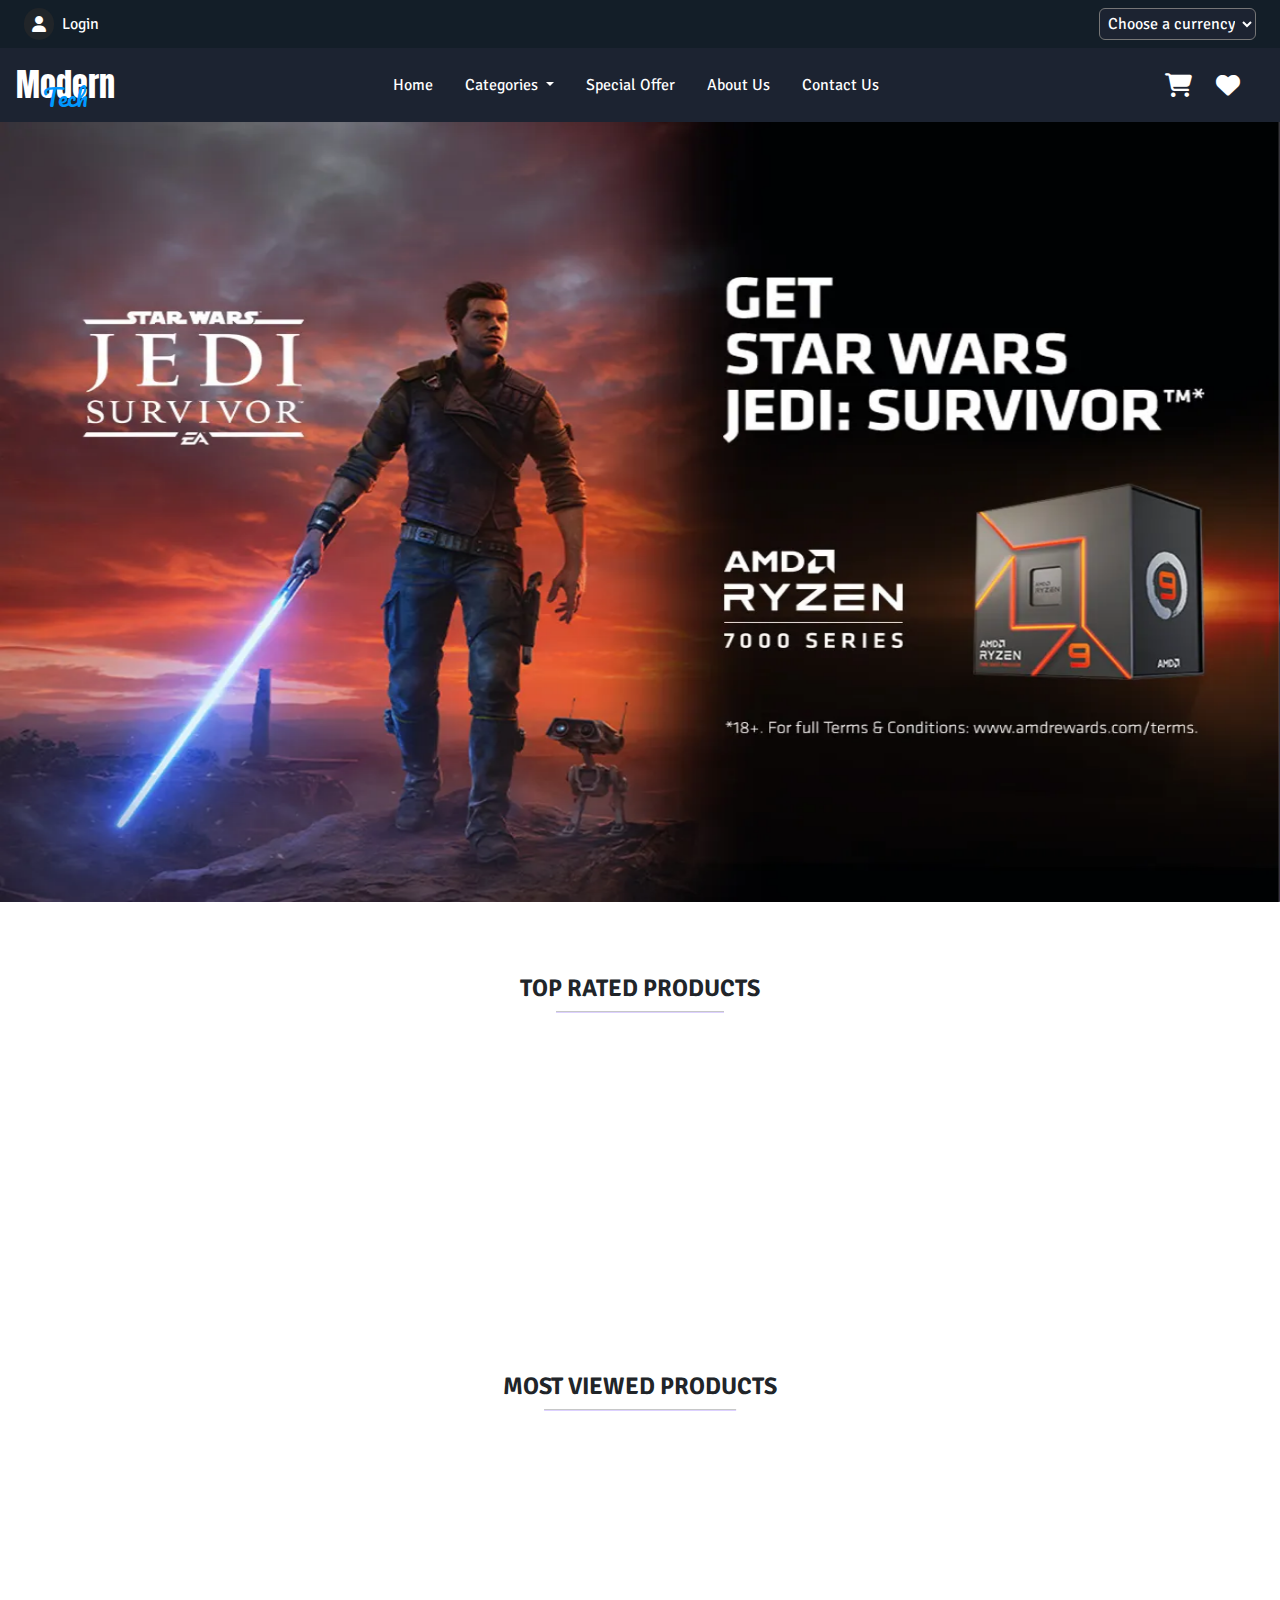
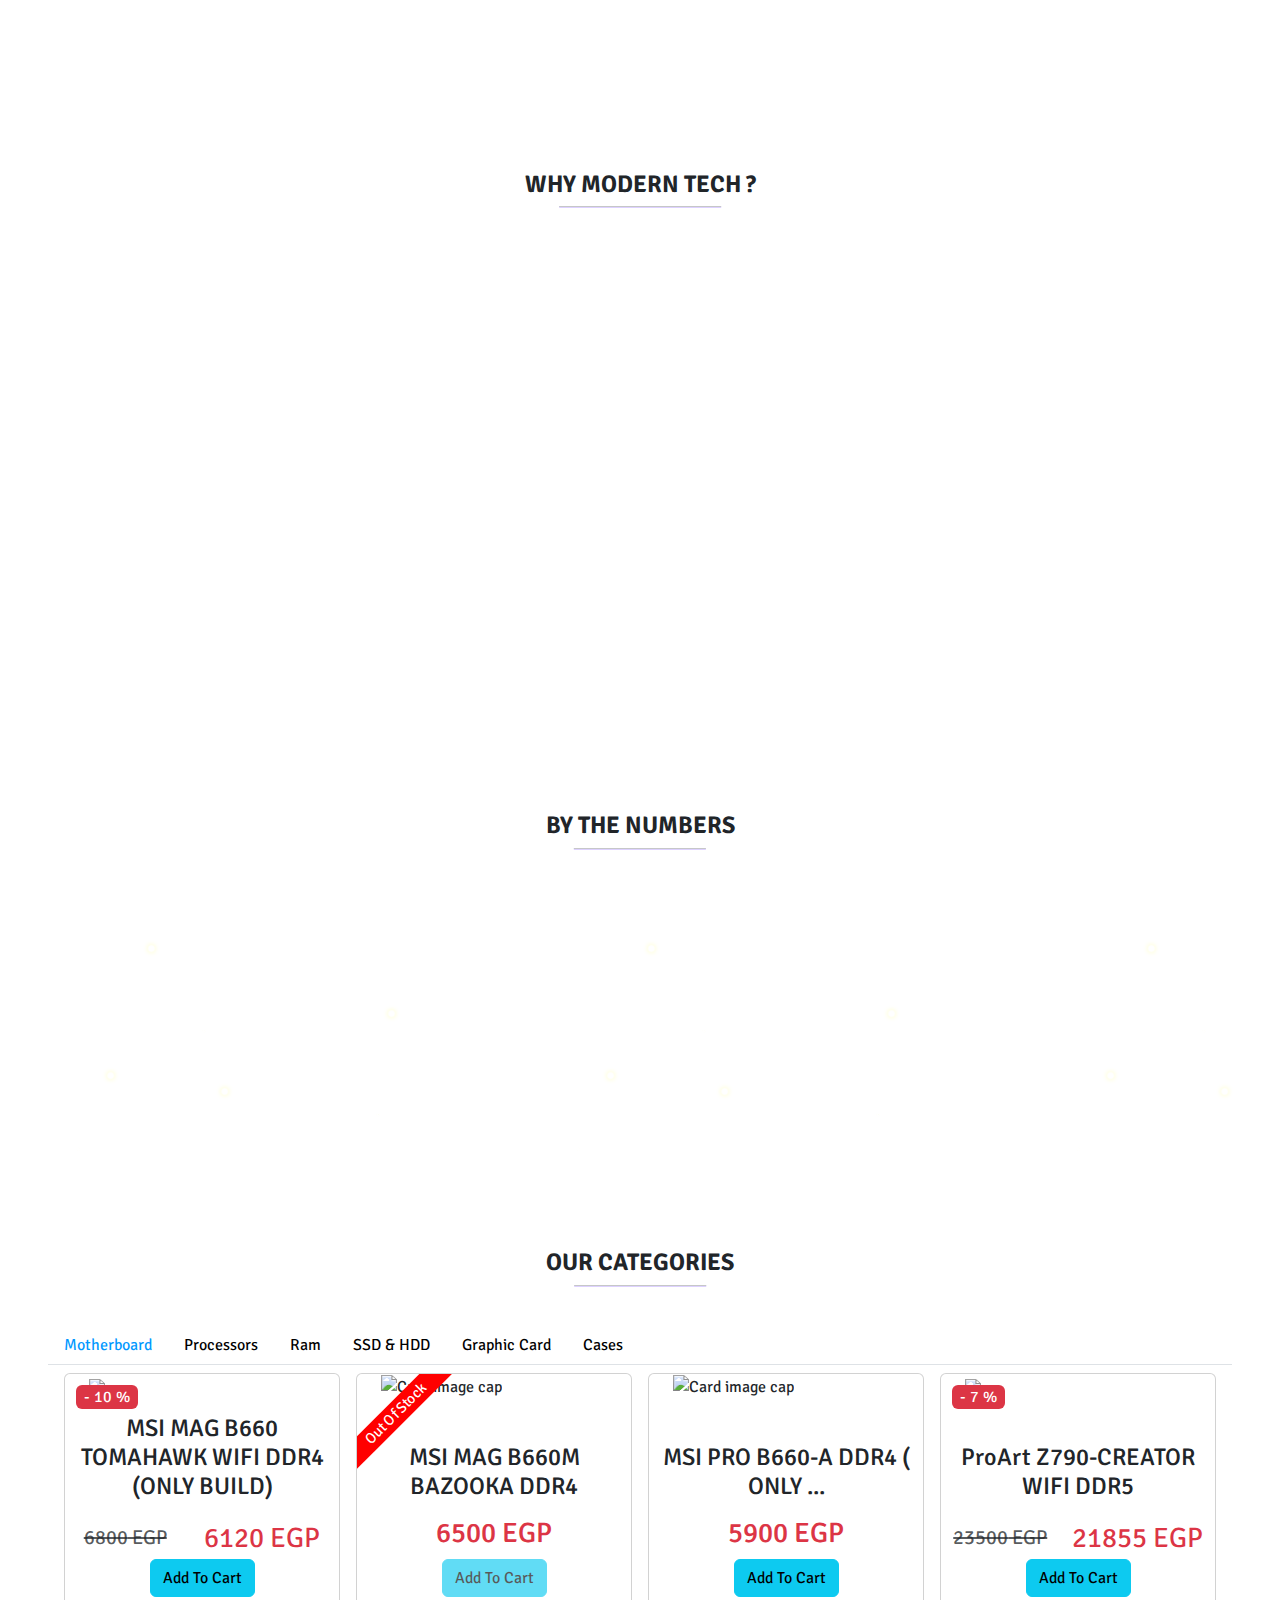
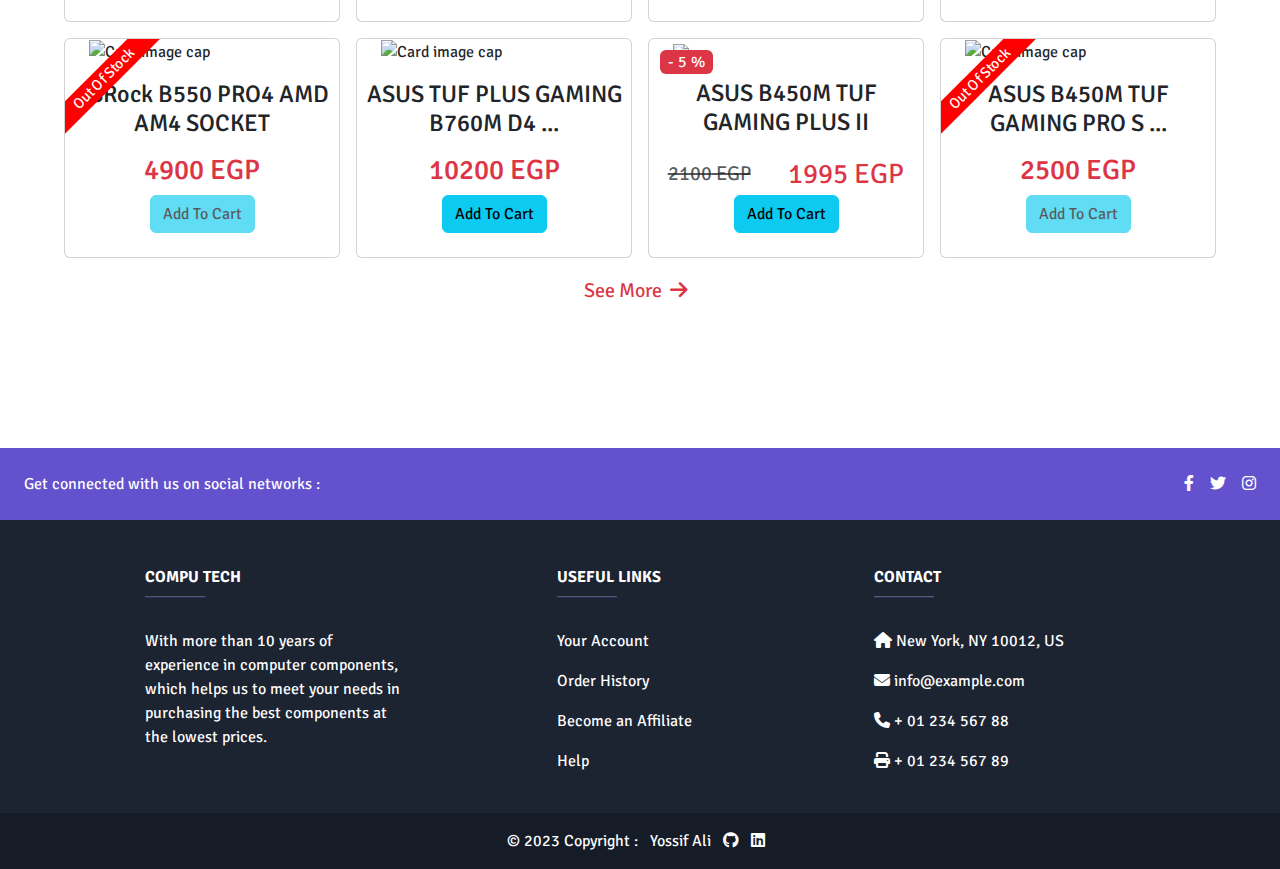
==== commit 50576d16: "9/23/2023" ====
--- a/index.html
+++ b/index.html
@@ -26,7 +26,11 @@
 		<!-- Title -->
 		<title>Home | Modern Tech</title>
 		<!-- Icon -->
-		<link rel="icon" type="image/x-icon" href="Assets/images/blacklogo.png"/>
+		<link
+			rel="icon"
+			type="image/x-icon"
+			href="Assets/images/blacklogo.png"
+		/>
 	</head>
 	<body>
 		<!-- Shoppingcart -->
@@ -64,8 +68,16 @@
 			</div>
 		</aside>
 		<!-- Wishlist -->
-		<aside class="wishListCtn position-fixed d-none" data-bs-scroll="false" data-bs-backdrop="true">
-			<div class="details position-absolute" data-bs-scroll="false" data-bs-backdrop="true">
+		<aside
+			class="wishListCtn position-fixed d-none"
+			data-bs-scroll="false"
+			data-bs-backdrop="true"
+		>
+			<div
+				class="details position-absolute"
+				data-bs-scroll="false"
+				data-bs-backdrop="true"
+			>
 				<div class="cartHeader p-3">
 					<div
 						class="d-flex align-items-center justify-content-between"
@@ -99,8 +111,8 @@
 					>
 						<i
 							class="fas fa-user bg-dark text-white userImg position-relative p-2 rounded-pill"
-							>
-							<img class="rounded-pill" src="" alt="User Img"
+						>
+							<img class="rounded-pill" src="none" alt="User Img"
 						/></i>
 					</a>
 					<div
@@ -111,7 +123,9 @@
 						<a class="dropdown-item" href="profile.html"
 							>Edit Profile</a
 						>
-						<a class="dropdown-item orderHistory" href="orderhistory.html"
+						<a
+							class="dropdown-item orderHistory"
+							href="orderhistory.html"
 							>Order History</a
 						>
 					</div>
@@ -131,8 +145,14 @@
 			</select>
 		</nav>
 		<!-- NavBar -->
-		<nav class="mainNav navbar navbar-expand-lg navbar-dark px-3 d-none d-lg-flex" id="nav">
-			<a href="index.html" class="navbar-brand fs-2 logo position-relative">
+		<nav
+			class="mainNav navbar navbar-expand-lg navbar-dark px-3 d-none d-lg-flex"
+			id="nav"
+		>
+			<a
+				href="index.html"
+				class="navbar-brand fs-2 logo position-relative"
+			>
 				Modern <span class="position-absolute">Tech</span>
 			</a>
 			<button
@@ -217,7 +237,9 @@
 						>
 					</li>
 					<li class="nav-item m-2">
-						<a class="nav-link position-relative" href="contactus.html"
+						<a
+							class="nav-link position-relative"
+							href="contactus.html"
 							>Contact Us</a
 						>
 					</li>
@@ -243,100 +265,127 @@
 			</div>
 		</nav>
 		<!-- Mobile NavBar -->
-		<nav class="mobileNav sticky-top navbar navbar-expand-lg navbar-dark px-3 d-flex d-lg-none" id="nav">
+		<nav
+			class="mobileNav sticky-top navbar navbar-expand-lg navbar-dark px-3 d-flex d-lg-none"
+			id="nav"
+		>
 			<div class="navbar-brand fs-2 logo position-relative">
 				Modern <span class="position-absolute">Tech</span>
 			</div>
-			<div class="mobileBars d-flex align-items-center justify-content-center">
-				<i class="fas fa-bars text-white fs-3" type="button" data-bs-toggle="offcanvas" data-bs-target="#offcanvasRight" aria-controls="offcanvasRight"></i>
-			</div>
-			<div class="offcanvas offcanvas-end" tabindex="-1" id="offcanvasRight" aria-labelledby="offcanvasRightLabel">
-			  <div class="offcanvas-header bg-dark">
-				<h5 id="offcanvasRightLabel"><div class="navbar-brand fs-2 logo position-relative">
-					Modern <span class="position-absolute">Tech</span>
-				</div></h5>
-				<i type="button" class="fas fa-x text-white bg-dark " data-bs-dismiss="offcanvas" aria-label="Close"></i>
-			  </div>
-			  <div class="offcanvas-body bg-dark navOffcanvas">
-				<ul class="navbar-nav m-auto bg-dark">
-					<li class="nav-item m-2 active">
-						<a class="nav-link position-relative" href="index.html"
-							>Home <span class="sr-only">(current)</span></a
-						>
-					</li>
-					<li class="nav-item m-2 dropdown">
-						<a
-							class="nav-link dropdown-toggle"
-							href="#"
-							id="navbarDropdown"
-							role="button"
-							data-bs-toggle="dropdown"
-							aria-haspopup="true"
-							aria-expanded="false"
-						>
-							Categories
-						</a>
-						<div
-							class="dropdown-menu bg-dark border-0"
-							aria-labelledby="navbarDropdown border-0"
-						>
-							<a class="dropdown-item border-0" href="category.html"
-								>All Categories</a
-							>
-							<div class="dropdown-divider border-0"></div>
+			<div
+				class="mobileBars d-flex align-items-center justify-content-center"
+			>
+				<i
+					class="fas fa-bars text-white fs-3"
+					type="button"
+					data-bs-toggle="offcanvas"
+					data-bs-target="#offcanvasRight"
+					aria-controls="offcanvasRight"
+				></i>
+			</div>
+			<div
+				class="offcanvas offcanvas-end"
+				tabindex="-1"
+				id="offcanvasRight"
+				aria-labelledby="offcanvasRightLabel"
+			>
+				<div class="offcanvas-header bg-dark">
+					<h5 id="offcanvasRightLabel">
+						<span class="navbar-brand fs-2 logo position-relative">
+							Modern <span class="position-absolute">Tech</span>
+						</span>
+					</h5>
+					<i
+						type="button"
+						class="fas fa-x text-white bg-dark"
+						data-bs-dismiss="offcanvas"
+						aria-label="Close"
+					></i>
+				</div>
+				<div class="offcanvas-body bg-dark navOffcanvas">
+					<ul class="navbar-nav m-auto bg-dark">
+						<li class="nav-item m-2 active">
 							<a
-								class="dropdown-item border-0"
-								href="category.html?category=Motherboard"
-								>Motherboard</a
-							>
+								class="nav-link position-relative"
+								href="index.html"
+								>Home <span class="sr-only">(current)</span></a
+							>
+						</li>
+						<li class="nav-item m-2 dropdown">
 							<a
-								class="dropdown-item border-0"
-								href="category.html?category=Processors"
-								>Processors</a
-							>
+								class="nav-link dropdown-toggle"
+								href="#"
+								id="navbarDropdown"
+								role="button"
+								data-bs-toggle="dropdown"
+								aria-haspopup="true"
+								aria-expanded="false"
+							>
+								Categories
+							</a>
+							<div
+								class="dropdown-menu bg-dark border-0"
+								aria-labelledby="navbarDropdown"
+							>
+								<a
+									class="dropdown-item border-0"
+									href="category.html"
+									>All Categories</a
+								>
+								<div class="dropdown-divider border-0"></div>
+								<a
+									class="dropdown-item border-0"
+									href="category.html?category=Motherboard"
+									>Motherboard</a
+								>
+								<a
+									class="dropdown-item border-0"
+									href="category.html?category=Processors"
+									>Processors</a
+								>
+								<a
+									class="dropdown-item border-0"
+									href="category.html?category=Ram"
+									>Ram</a
+								>
+								<a
+									class="dropdown-item border-0"
+									href="category.html?category=SSD"
+									>SSD & HDD</a
+								>
+								<a
+									class="dropdown-item border-0"
+									href="category.html?category=Graphic%20Card"
+									>Graphic Card</a
+								>
+								<a
+									class="dropdown-item border-0"
+									href="category.html?category=Cases"
+									>Cases</a
+								>
+								<a class="dropdown-item border-0" href="#"></a>
+							</div>
+						</li>
+						<li class="nav-item m-2">
+							<a class="nav-link position-relative" href="#"
+								>Special Offer</a
+							>
+						</li>
+						<li class="nav-item m-2">
+							<a class="nav-link position-relative" href="#"
+								>About Us</a
+							>
+						</li>
+						<li class="nav-item m-2">
 							<a
-								class="dropdown-item border-0"
-								href="category.html?category=Ram"
-								>Ram</a
-							>
-							<a
-								class="dropdown-item border-0"
-								href="category.html?category=SSD"
-								>SSD & HDD</a
-							>
-							<a
-								class="dropdown-item border-0"
-								href="category.html?category=Graphic%20Card"
-								>Graphic Card</a
-							>
-							<a
-								class="dropdown-item border-0"
-								href="category.html?category=Cases"
-								>Cases</a
-							>
-							<a class="dropdown-item border-0" href="#"></a>
-						</div>
-					</li>
-					<li class="nav-item m-2">
-						<a class="nav-link position-relative" href="#"
-							>Special Offer</a
-						>
-					</li>
-					<li class="nav-item m-2">
-						<a class="nav-link position-relative" href="#"
-							>About Us</a
-						>
-					</li>
-					<li class="nav-item m-2">
-						<a class="nav-link position-relative" href="contactus.html"
-							>Contact Us</a
-						>
-					</li>
-				</ul>
-			  </div>
-			</div>
-
-
+								class="nav-link position-relative"
+								href="contactus.html"
+								>Contact Us</a
+							>
+						</li>
+					</ul>
+				</div>
+			</div>
 		</nav>
 		<!-- To Top Button -->
 		<button id="toTop" class="btn">
@@ -432,7 +481,7 @@
 				data-wow-offset="200"
 			></div>
 		</div>
-		
+
 		<!-- Why Modern Tech -->
 		<div class="my-5">
 			<div class="why my-5 m-auto">
@@ -566,91 +615,120 @@
 				<h4 class="text-uppercase fw-bold">Our Categories</h4>
 				<hr class="mb-4 mt-0 d-inline-block position-absolute" />
 			</div>
-			<button class="d-block d-md-none btn btn-primary m-auto mb-3" type="button" data-bs-toggle="offcanvas" data-bs-target="#offcanvasScrolling" aria-controls="offcanvasScrolling">Change Category</button>
-			<div class="offcanvas offcanvas-start" data-bs-scroll="false" data-bs-backdrop="false" tabindex="-1" id="offcanvasScrolling" aria-labelledby="offcanvasScrollingLabel">
+			<button
+				class="d-block d-md-none btn btn-primary m-auto mb-3"
+				type="button"
+				data-bs-toggle="offcanvas"
+				data-bs-target="#offcanvasScrolling"
+				aria-controls="offcanvasScrolling"
+			>
+				Change Category
+			</button>
+			<div
+				class="offcanvas offcanvas-start"
+				data-bs-scroll="false"
+				data-bs-backdrop="false"
+				tabindex="-1"
+				id="offcanvasScrolling"
+				aria-labelledby="offcanvasScrollingLabel"
+			>
 				<div class="offcanvas-header">
-				  <h5 class="offcanvas-title text-dark" id="offcanvasScrollingLabel">Choose Category</h5>
-				  <button type="button" class="btn-close text-reset" data-bs-dismiss="offcanvas" aria-label="Close"></button>
+					<h5
+						class="offcanvas-title text-dark"
+						id="offcanvasScrollingLabel"
+					>
+						Choose Category
+					</h5>
+					<button
+						type="button"
+						class="btn-close text-reset"
+						data-bs-dismiss="offcanvas"
+						aria-label="Close"
+					></button>
 				</div>
 				<div class="offcanvas-body">
-						  <nav>
-						  <div class="d-flex flex-column" id="nav-tab" role="tablist">
-							  <button
-								  class="btn btn-primary categoryTab p-2 m-2 active"
-								  id="Motherboard-tab"
-								  data-bs-toggle="tab"
-								  data-bs-target="#Motherboard"
-								  type="button"
-								  role="tab"
-								  aria-controls="Motherboard"
-								  aria-selected="true"
-							  >
-								  Motherboard
-							  </button>
-							  <button
-								  class="btn btn-primary categoryTab p-2 m-2"
-								  id="Processors-tab"
-								  data-bs-toggle="tab"
-								  data-bs-target="#Processors"
-								  type="button"
-								  role="tab"
-								  aria-controls="Processors"
-								  aria-selected="false"
-							  >
-								  Processors
-							  </button>
-							  <button
-								  class="btn btn-primary categoryTab p-2 m-2"
-								  id="Ram-tab"
-								  data-bs-toggle="tab"
-								  data-bs-target="#Ram"
-								  type="button"
-								  role="tab"
-								  aria-controls="Ram"
-								  aria-selected="false"
-							  >
-								  Ram
-							  </button>
-							  <button
-								  class="btn btn-primary categoryTab p-2 m-2"
-								  id="SSD-tab"
-								  data-bs-toggle="tab"
-								  data-bs-target="#SSD"
-								  type="button"
-								  role="tab"
-								  aria-controls="SSD"
-								  aria-selected="false"
-							  >
-								  SSD & HDD
-							  </button>
-							  <button
-								  class="btn btn-primary categoryTab p-2 m-2"
-								  id="Graphic_Card-tab"
-								  data-bs-toggle="tab"
-								  data-bs-target="#Graphic_Card"
-								  type="button"
-								  role="tab"
-								  aria-controls="Graphic_Card"
-								  aria-selected="false"
-							  >
-								  Graphic Card
-							  </button>
-							  <button
-								  class="btn btn-primary categoryTab p-2 m-2"
-								  id="Cases-tab"
-								  data-bs-toggle="tab"
-								  data-bs-target="#Cases"
-								  type="button"
-								  role="tab"
-								  aria-controls="Cases"
-								  aria-selected="false"
-							  >
-								  Cases
-							  </button>
-						  </div>
-					  </nav>
-				</div>
-			  </div>
+					<nav>
+						<div
+							class="d-flex flex-column"
+							id="nav-tab"
+							role="tablist"
+						>
+							<button
+								class="btn btn-primary categoryTab p-2 m-2 active"
+								id="Motherboard-tab"
+								data-bs-toggle="tab"
+								data-bs-target="#Motherboard"
+								type="button"
+								role="tab"
+								aria-controls="Motherboard"
+								aria-selected="true"
+							>
+								Motherboard
+							</button>
+							<button
+								class="btn btn-primary categoryTab p-2 m-2"
+								id="Processors-tab"
+								data-bs-toggle="tab"
+								data-bs-target="#Processors"
+								type="button"
+								role="tab"
+								aria-controls="Processors"
+								aria-selected="false"
+							>
+								Processors
+							</button>
+							<button
+								class="btn btn-primary categoryTab p-2 m-2"
+								id="Ram-tab"
+								data-bs-toggle="tab"
+								data-bs-target="#Ram"
+								type="button"
+								role="tab"
+								aria-controls="Ram"
+								aria-selected="false"
+							>
+								Ram
+							</button>
+							<button
+								class="btn btn-primary categoryTab p-2 m-2"
+								id="SSD-tab"
+								data-bs-toggle="tab"
+								data-bs-target="#SSD"
+								type="button"
+								role="tab"
+								aria-controls="SSD"
+								aria-selected="false"
+							>
+								SSD & HDD
+							</button>
+							<button
+								class="btn btn-primary categoryTab p-2 m-2"
+								id="Graphic_Card-tab"
+								data-bs-toggle="tab"
+								data-bs-target="#Graphic_Card"
+								type="button"
+								role="tab"
+								aria-controls="Graphic_Card"
+								aria-selected="false"
+							>
+								Graphic Card
+							</button>
+							<button
+								class="btn btn-primary categoryTab p-2 m-2"
+								id="Cases-tab"
+								data-bs-toggle="tab"
+								data-bs-target="#Cases"
+								type="button"
+								role="tab"
+								aria-controls="Cases"
+								aria-selected="false"
+							>
+								Cases
+							</button>
+						</div>
+					</nav>
+				</div>
+			</div>
 			<nav class="d-none d-md-block">
 				<div class="nav nav-tabs" id="nav-tab" role="tablist">
 					<button
@@ -735,7 +813,9 @@
 					aria-labelledby="Motherboard"
 					tabindex="0"
 				>
-				<h4 class="text-center d-block d-md-none mb-5">Motherboard</h4>
+					<h4 class="text-center d-block d-md-none mb-5">
+						Motherboard
+					</h4>
 					<div
 						class="row productList g-3 motherboard pb-5 position-relative"
 					>
@@ -743,7 +823,7 @@
 							href="#"
 							class="see text-decoration-none position-absolute text-danger fs-5"
 							data-category="Motherboard"
-							>See More<i class="fas fa-arrow-right"></i
+							>See More<i class="mx-2 fas fa-arrow-right"></i
 						></a>
 					</div>
 				</div>
@@ -754,7 +834,7 @@
 					aria-labelledby="Processors-tab"
 					tabindex="0"
 				>
-				<h4 class="text-center d-block d-md-none">Processors</h4>
+					<h4 class="text-center d-block d-md-none">Processors</h4>
 					<div class="row g-3 processors pb-5 position-relative">
 						<a
 							href="#"
@@ -788,7 +868,7 @@
 					aria-labelledby="SSD-tab"
 					tabindex="0"
 				>
-				<h4 class="text-center d-block d-md-none">SSD & HDD</h4>
+					<h4 class="text-center d-block d-md-none">SSD & HDD</h4>
 					<div class="row g-3 SSD pb-5 position-relative">
 						<a
 							href="#"
@@ -805,7 +885,7 @@
 					aria-labelledby="Graphic_Card-tab"
 					tabindex="0"
 				>
-				<h4 class="text-center d-block d-md-none">Graphic Cards</h4>
+					<h4 class="text-center d-block d-md-none">Graphic Cards</h4>
 					<div class="row g-3 graphicCard pb-5 position-relative">
 						<a
 							href="#"
@@ -822,7 +902,7 @@
 					aria-labelledby="Cases"
 					tabindex="0"
 				>
-				<h4 class="text-center d-block d-md-none">Cases</h4>
+					<h4 class="text-center d-block d-md-none">Cases</h4>
 					<div class="row g-3 cases pb-5 position-relative">
 						<a
 							href="#"
@@ -834,19 +914,32 @@
 				</div>
 			</div>
 		</div>
-		<button type="button" class="btn btn-primary" id="liveToastBtn">Show live toast</button>
+		<button type="button" class="btn btn-primary" id="liveToastBtn">
+			Show live toast
+		</button>
 		<div class="position-fixed bottom-0 end-0 p-3" style="z-index: 11">
-			<div id="liveToast" class="toast hide" role="alert" aria-live="assertive" aria-atomic="true">
-			  <div class="toast-header">
-				<strong class="me-auto">Modern Tech</strong>
-				<small>Now</small>
-				<button type="button" class="btn-close" data-bs-dismiss="toast" aria-label="Close"></button>
-			  </div>
-			  <div class="toast-body">
-				Thanks For Making Order , View Order History For Details
-			  </div>
-			</div>
-		  </div>
+			<div
+				id="liveToast"
+				class="toast hide"
+				role="alert"
+				aria-live="assertive"
+				aria-atomic="true"
+			>
+				<div class="toast-header">
+					<strong class="me-auto">Modern Tech</strong>
+					<small>Now</small>
+					<button
+						type="button"
+						class="btn-close"
+						data-bs-dismiss="toast"
+						aria-label="Close"
+					></button>
+				</div>
+				<div class="toast-body">
+					Thanks For Making Order , View Order History For Details
+				</div>
+			</div>
+		</div>
 		<!-- Products Overlay -->
 		<section class="Products">
 			<div class="container">
@@ -1006,7 +1099,7 @@
 		<!-- Sweetaleart Js -->
 		<script src="Assets/javascript/sweetalert2.all.min.js"></script>
 		<!-- Global Js -->
-		<script type="module" src="Assets/javascript/global.js" defer></script>
+		<script type="module" src="Assets/javascript/global.js"></script>
 		<!-- index Js -->
 		<script type="module" src="Assets/javascript/index.js"></script>
 		<!-- Change Currency Js -->
